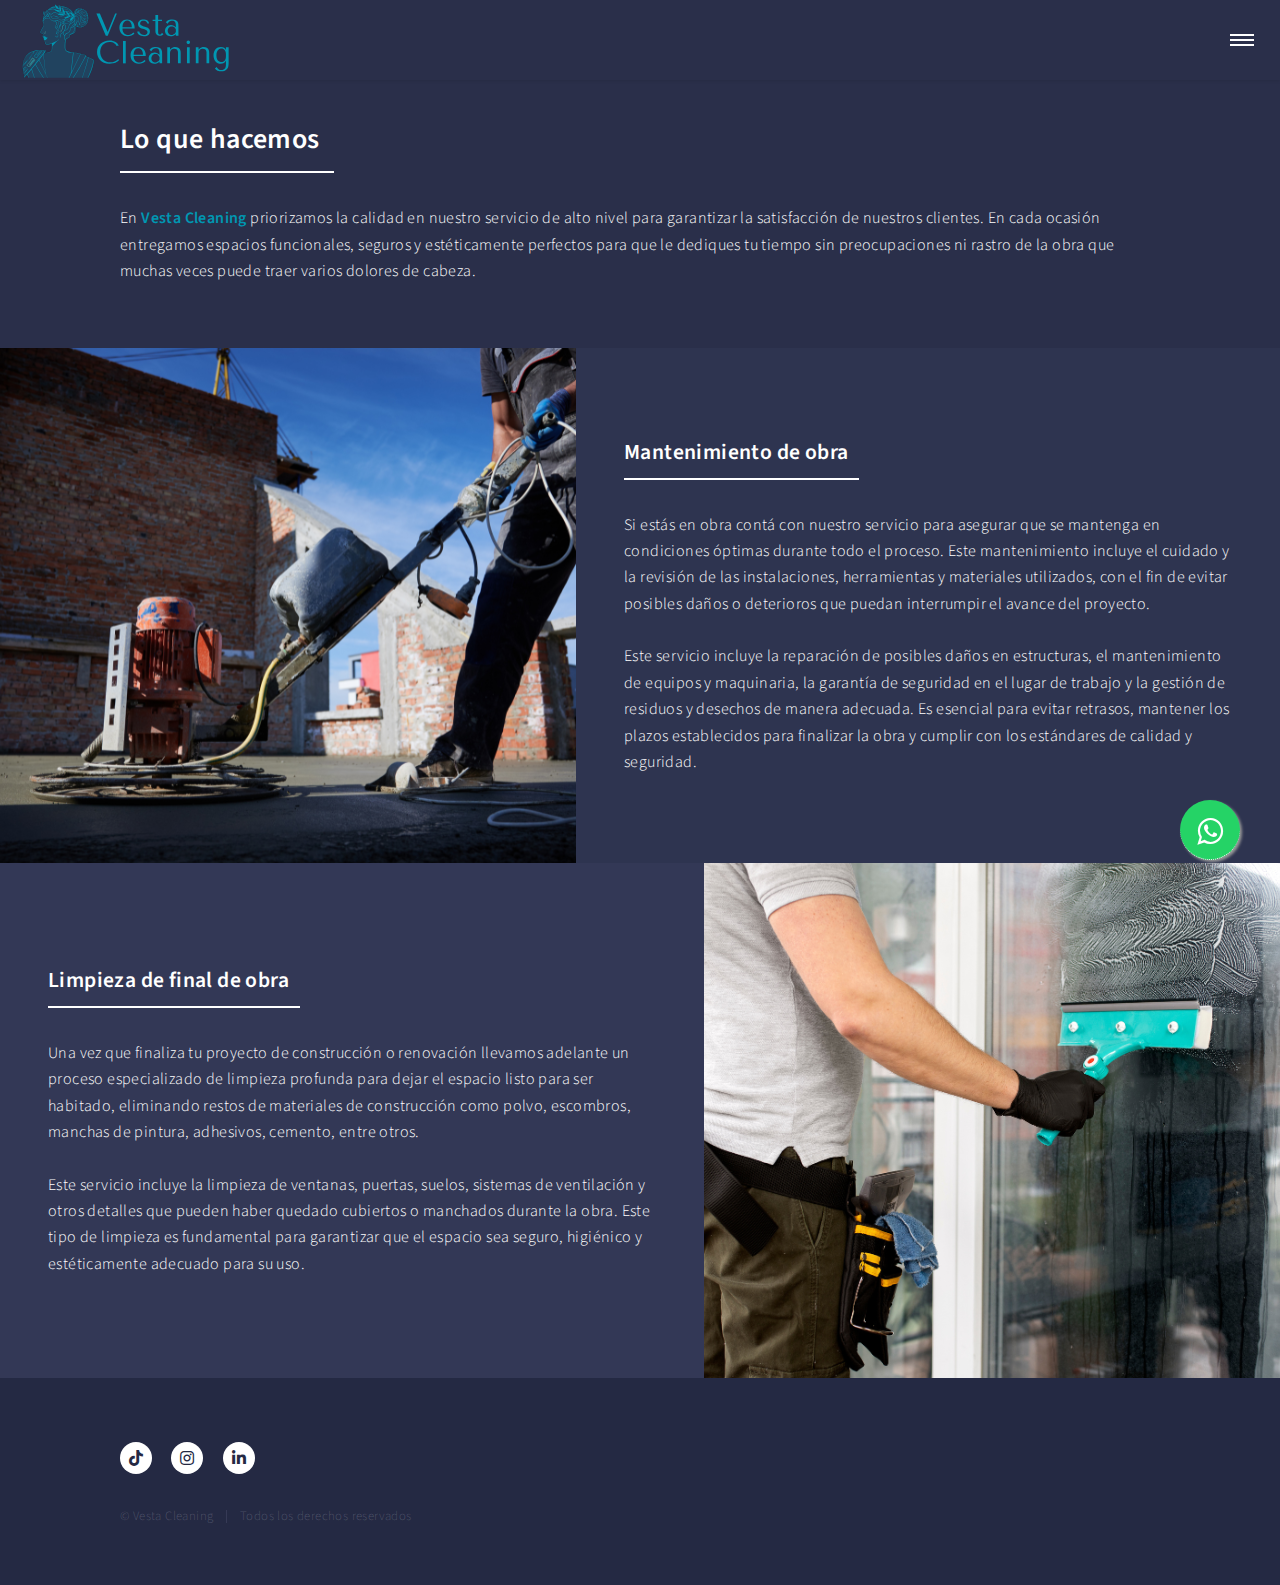
==== Lo que hacemos.html @ ed926d4a "Add files via upload" ====
<!DOCTYPE HTML>
<!--
	Forty by HTML5 UP
	html5up.net | @ajlkn
	Free for personal and commercial use under the CCA 3.0 license (html5up.net/license)
-->
<html>
	<head>
		<title>Lo que hacemos</title>
		<meta charset="utf-8" />
		<meta name="viewport" content="width=device-width, initial-scale=1, user-scalable=no" />
		<link rel="stylesheet" href="assets/css/main.css" />
		<noscript><link rel="stylesheet" href="assets/css/noscript.css" /></noscript>
	</head>
	<body class="is-preload">

		<!-- Wrapper -->
			<div id="wrapper">
<!-- WhatsApp -->
<link rel="stylesheet" href="https://maxcdn.bootstrapcdn.com/font-awesome/4.5.0/css/font-awesome.min.css">
<a href="https://wa.me/1121805630" class="float" target="_blank">
	<i class="fa fa-whatsapp my-float"></i>
</a>

		<!-- Header -->
		<header id="header">
			<a href="index.html" class="logo"><img src="assets/images/Vesta Cleaning_Logo.svg" height="100%" alt=""> </a>
			<nav>
				<a href="#menu"></a>
			</nav>
		</header>

		<!-- Menu -->
		<nav id="menu">
			<ul class="links">
				<li><a href="index.html">Inicio</a></li>
				<li><a href="Quienes somos.html">Quiénes somos</a></li>
				<li><a href="Lo que hacemos.html">Lo que hacemos</a></li>
			</ul>
			<ul class="actions stacked">
				<li><a href="index.html" class="button fit next scrolly">Conocenos</a></li>
			</ul>
		</nav>

				<!-- Main -->
					<div id="main">

						<!-- One -->
							<section id="one">
								<div class="inner">
									<header class="major">
										<h2>Lo que hacemos</h2>
									</header>
									<p>En <strong>Vesta Cleaning</strong> priorizamos la calidad en nuestro servicio de alto nivel para garantizar la satisfacción de nuestros clientes. En cada ocasión entregamos espacios funcionales, seguros y estéticamente perfectos para que le dediques tu tiempo sin preocupaciones ni rastro de la obra que muchas veces puede traer varios dolores de cabeza. </p>
								</div>
							</section>

						<!-- Two -->
							<section id="two" class="spotlights">
								<section>
									<a href="#" class="image">
										<img src="assets/images/Mantenimiento de obra.png" alt="" data-position="center center" />
									</a>
									<div class="content">
										<div class="inner">
											<header class="major">
												<h3>
													Mantenimiento de obra
												</h3>
											</header>
											<p>
												Si estás en obra contá con nuestro servicio para asegurar que se mantenga en condiciones óptimas durante todo el proceso. Este mantenimiento incluye el cuidado y la revisión de las instalaciones, herramientas y materiales utilizados, con el fin de evitar posibles daños o deterioros que puedan interrumpir el avance del proyecto.
												<br><br>
												Este servicio incluye la reparación de posibles daños en estructuras, el mantenimiento de equipos y maquinaria, la garantía de seguridad en el lugar de trabajo y la gestión de residuos y desechos de manera adecuada. Es esencial para evitar retrasos, mantener los plazos establecidos para finalizar la obra y cumplir con los estándares de calidad y seguridad.
											</p>
											
											
										</div>
									</div>
								</section>
								<section>
									<a href="#" class="image">
										<img src="assets/images/Limpieza final de obra.png" alt="" data-position="top center" />
									</a>
									<div class="content">
										<div class="inner">
											<header class="major">
												<h3>
													Limpieza de final de obra
												</h3>
											</header>
											<p>
												Una vez que finaliza tu proyecto de construcción o renovación llevamos adelante un proceso especializado de limpieza profunda para dejar el espacio listo para ser habitado, eliminando restos de materiales de construcción como polvo, escombros, manchas de pintura, adhesivos, cemento, entre otros. 
												<br><br>
												Este servicio incluye la limpieza de ventanas, puertas, suelos, sistemas de ventilación y otros detalles que pueden haber quedado cubiertos o manchados durante la obra. Este tipo de limpieza es fundamental para garantizar que el espacio sea seguro, higiénico y estéticamente adecuado para su uso.
											</p>
											
										</div>
									</div>
								</section>
								
							</section>

					</div>

		

					<!-- Footer -->
					<footer id="footer">
						<div class="inner">
							<ul class="icons">
								<li><a href="#" class="icon brands alt fa-tiktok"><span class="label">Tiktok</span></a></li>
								<li><a href="#" class="icon brands alt fa-instagram"><span class="label">Instagram</span></a></li>
								<li><a href="#" class="icon brands alt fa-linkedin-in"><span class="label">LinkedIn</span></a></li>
							</ul>
							<ul class="copyright">
								<li>&copy; Vesta Cleaning</li><li>Todos los derechos reservados</li>
							</ul>
						</div>
					</footer>
			</div>

		<!-- Scripts -->
			<script src="assets/js/jquery.min.js"></script>
			<script src="assets/js/jquery.scrolly.min.js"></script>
			<script src="assets/js/jquery.scrollex.min.js"></script>
			<script src="assets/js/browser.min.js"></script>
			<script src="assets/js/breakpoints.min.js"></script>
			<script src="assets/js/util.js"></script>
			<script src="assets/js/main.js"></script>

	</body>
</html>
---- assets/css/main.css ----
@import url(fontawesome-all.min.css);
@import url("https://fonts.googleapis.com/css?family=Source+Sans+Pro:300,300italic,600,600italic");

/*
	Forty by HTML5 UP
	html5up.net | @ajlkn
	Free for personal and commercial use under the CCA 3.0 license (html5up.net/license)
*/

html, body, div, span, applet, object,
iframe, h1, h2, h3, h4, h5, h6, p, blockquote,
pre, a, abbr, acronym, address, big, cite,
code, del, dfn, em, img, ins, kbd, q, s, samp,
small, strike, strong, sub, sup, tt, var, b,
u, i, center, dl, dt, dd, ol, ul, li, fieldset,
form, label, legend, table, caption, tbody,
tfoot, thead, tr, th, td, article, aside,
canvas, details, embed, figure, figcaption,
footer, header, hgroup, menu, nav, output, ruby,
section, summary, time, mark, audio, video {
	margin: 0;
	padding: 0;
	border: 0;
	font-size: 100%;
	font: inherit;
	vertical-align: baseline;}

article, aside, details, figcaption, figure,
footer, header, hgroup, menu, nav, section {
	display: block;}

body {
	line-height: 1;
}

ol, ul {
	list-style: none;
}

blockquote, q {
	quotes: none;
}

	blockquote:before, blockquote:after, q:before, q:after {
		content: '';
		content: none;
	}

table {
	border-collapse: collapse;
	border-spacing: 0;
}

body {
	-webkit-text-size-adjust: none;
}

mark {
	background-color: transparent;
	color: inherit;
}

input::-moz-focus-inner {
	border: 0;
	padding: 0;
}

input, select, textarea {
	-moz-appearance: none;
	-webkit-appearance: none;
	-ms-appearance: none;
	appearance: none;
}

/* Basic */

	@-ms-viewport {
		width: device-width;
	}

	body {
		-ms-overflow-style: scrollbar;
	}

	@media screen and (max-width: 480px) {

		html, body {
			min-width: 320px;
		}

	}

	html {
		box-sizing: border-box;
	}

	*, *:before, *:after {
		box-sizing: inherit;
	}

	body {
		background: #242943;
	}

		body.is-preload *, body.is-preload *:before, body.is-preload *:after {
			-moz-animation: none !important;
			-webkit-animation: none !important;
			-ms-animation: none !important;
			animation: none !important;
			-moz-transition: none !important;
			-webkit-transition: none !important;
			-ms-transition: none !important;
			transition: none !important;
		}

/* WhatsApp */

.float{
	position:fixed;
	width:60px;
	height:60px;
	bottom:40px;
	right:40px;
	background-color:#25d366;
	color:#FFF;
	border-radius:50px;
	text-align:center;
  font-size:30px;
	box-shadow: 2px 2px 3px #999;
  z-index:100;
}
.float:hover {
	text-decoration: none;
	color: #25d366;
  background-color:#fff;
}

.my-float{
	margin-top:16px;
}


/* Type */

	body, input, select, textarea {
		color: #ffffff;
		font-family: "Source Sans Pro", Helvetica, sans-serif;
		font-size: 17pt;
		font-weight: 300;
		letter-spacing: 0.025em;
		line-height: 1.65;
	}

		@media screen and (max-width: 1680px) {

			body, input, select, textarea {
				font-size: 14pt;
			}

		}

		@media screen and (max-width: 1280px) {

			body, input, select, textarea {
				font-size: 12pt;
			}

		}

		@media screen and (max-width: 360px) {

			body, input, select, textarea {
				font-size: 11pt;
			}

		}

	a {
		-moz-transition: color 0.2s ease-in-out, border-bottom-color 0.2s ease-in-out;
		-webkit-transition: color 0.2s ease-in-out, border-bottom-color 0.2s ease-in-out;
		-ms-transition: color 0.2s ease-in-out, border-bottom-color 0.2s ease-in-out;
		transition: color 0.2s ease-in-out, border-bottom-color 0.2s ease-in-out;
		border-bottom: dotted 1px;
		color: inherit;
		text-decoration: none;
	}

		a:hover {
			border-bottom-color: transparent;
			color: #9bf1ff !important;
		}

		a:active {
			color: #53e3fb !important;
		}

	strong, b {
		color: #0097b2;
		font-weight: 600;
	}

	em, i {
		font-style: italic;
	}

	p {
		margin: 0 0 2em 0;
	}

	h1, h2, h3, h4, h5, h6 {
		color: #ffffff;
		font-weight: 600;
		line-height: 1.65;
		margin: 0 0 1em 0;
	}

		h1 a, h2 a, h3 a, h4 a, h5 a, h6 a {
			color: inherit;
			border-bottom: 0;
		}

	h1 {
		font-size: 2.5em;
	}

	h2 {
		font-size: 1.75em;
	}

	h3 {
		font-size: 1.35em;
	}

	h4 {
		font-size: 1.1em;
	}

	h5 {
		font-size: 0.9em;
	}

	h6 {
		font-size: 0.7em;
	}

	@media screen and (max-width: 736px) {

		h1 {
			font-size: 2em;
		}

		h2 {
			font-size: 1.5em;
		}

		h3 {
			font-size: 1.25em;
		}

	}

	sub {
		font-size: 0.8em;
		position: relative;
		top: 0.5em;
	}

	sup {
		font-size: 0.8em;
		position: relative;
		top: -0.5em;
	}

	blockquote {
		border-left: solid 4px rgba(212, 212, 255, 0.1);
		font-style: italic;
		margin: 0 0 2em 0;
		padding: 0.5em 0 0.5em 2em;
	}

	code {
		background: rgba(212, 212, 255, 0.035);
		font-family: "Courier New", monospace;
		font-size: 0.9em;
		margin: 0 0.25em;
		padding: 0.25em 0.65em;
	}

	pre {
		-webkit-overflow-scrolling: touch;
		font-family: "Courier New", monospace;
		font-size: 0.9em;
		margin: 0 0 2em 0;
	}

		pre code {
			display: block;
			line-height: 1.75;
			padding: 1em 1.5em;
			overflow-x: auto;
		}

	hr {
		border: 0;
		border-bottom: solid 1px rgba(212, 212, 255, 0.1);
		margin: 2em 0;
	}

		hr.major {
			margin: 3em 0;
		}

	.align-left {
		text-align: left;
	}

	.align-center {
		text-align: center;
	}

	.align-right {
		text-align: right;
	}

/* Row */

	.row {
		display: flex;
		flex-wrap: wrap;
		box-sizing: border-box;
		align-items: stretch;
	}

		.row > * {
			box-sizing: border-box;
		}

		.row.gtr-uniform > * > :last-child {
			margin-bottom: 0;
		}

		.row.aln-left {
			justify-content: flex-start;
		}

		.row.aln-center {
			justify-content: center;
		}

		.row.aln-right {
			justify-content: flex-end;
		}

		.row.aln-top {
			align-items: flex-start;
		}

		.row.aln-middle {
			align-items: center;
		}

		.row.aln-bottom {
			align-items: flex-end;
		}

		.row > .imp {
			order: -1;
		}

		.row > .col-1 {
			width: 8.33333%;
		}

		.row > .off-1 {
			margin-left: 8.33333%;
		}

		.row > .col-2 {
			width: 16.66667%;
		}

		.row > .off-2 {
			margin-left: 16.66667%;
		}

		.row > .col-3 {
			width: 25%;
		}

		.row > .off-3 {
			margin-left: 25%;
		}

		.row > .col-4 {
			width: 33.33333%;
		}

		.row > .off-4 {
			margin-left: 33.33333%;
		}

		.row > .col-5 {
			width: 41.66667%;
		}

		.row > .off-5 {
			margin-left: 41.66667%;
		}

		.row > .col-6 {
			width: 50%;
		}

		.row > .off-6 {
			margin-left: 50%;
		}

		.row > .col-7 {
			width: 58.33333%;
		}

		.row > .off-7 {
			margin-left: 58.33333%;
		}

		.row > .col-8 {
			width: 66.66667%;
		}

		.row > .off-8 {
			margin-left: 66.66667%;
		}

		.row > .col-9 {
			width: 75%;
		}

		.row > .off-9 {
			margin-left: 75%;
		}

		.row > .col-10 {
			width: 83.33333%;
		}

		.row > .off-10 {
			margin-left: 83.33333%;
		}

		.row > .col-11 {
			width: 91.66667%;
		}

		.row > .off-11 {
			margin-left: 91.66667%;
		}

		.row > .col-12 {
			width: 100%;
		}

		.row > .off-12 {
			margin-left: 100%;
		}

		.row.gtr-0 {
			margin-top: 0;
			margin-left: 0em;
		}

			.row.gtr-0 > * {
				padding: 0 0 0 0em;
			}

			.row.gtr-0.gtr-uniform {
				margin-top: 0em;
			}

				.row.gtr-0.gtr-uniform > * {
					padding-top: 0em;
				}

		.row.gtr-25 {
			margin-top: 0;
			margin-left: -0.5em;
		}

			.row.gtr-25 > * {
				padding: 0 0 0 0.5em;
			}

			.row.gtr-25.gtr-uniform {
				margin-top: -0.5em;
			}

				.row.gtr-25.gtr-uniform > * {
					padding-top: 0.5em;
				}

		.row.gtr-50 {
			margin-top: 0;
			margin-left: -1em;
		}

			.row.gtr-50 > * {
				padding: 0 0 0 1em;
			}

			.row.gtr-50.gtr-uniform {
				margin-top: -1em;
			}

				.row.gtr-50.gtr-uniform > * {
					padding-top: 1em;
				}

		.row {
			margin-top: 0;
			margin-left: -2em;
		}

			.row > * {
				padding: 0 0 0 2em;
			}

			.row.gtr-uniform {
				margin-top: -2em;
			}

				.row.gtr-uniform > * {
					padding-top: 2em;
				}

		.row.gtr-150 {
			margin-top: 0;
			margin-left: -3em;
		}

			.row.gtr-150 > * {
				padding: 0 0 0 3em;
			}

			.row.gtr-150.gtr-uniform {
				margin-top: -3em;
			}

				.row.gtr-150.gtr-uniform > * {
					padding-top: 3em;
				}

		.row.gtr-200 {
			margin-top: 0;
			margin-left: -4em;
		}

			.row.gtr-200 > * {
				padding: 0 0 0 4em;
			}

			.row.gtr-200.gtr-uniform {
				margin-top: -4em;
			}

				.row.gtr-200.gtr-uniform > * {
					padding-top: 4em;
				}

		@media screen and (max-width: 1680px) {

			.row {
				display: flex;
				flex-wrap: wrap;
				box-sizing: border-box;
				align-items: stretch;
			}

				.row > * {
					box-sizing: border-box;
				}

				.row.gtr-uniform > * > :last-child {
					margin-bottom: 0;
				}

				.row.aln-left {
					justify-content: flex-start;
				}

				.row.aln-center {
					justify-content: center;
				}

				.row.aln-right {
					justify-content: flex-end;
				}

				.row.aln-top {
					align-items: flex-start;
				}

				.row.aln-middle {
					align-items: center;
				}

				.row.aln-bottom {
					align-items: flex-end;
				}

				.row > .imp-xlarge {
					order: -1;
				}

				.row > .col-1-xlarge {
					width: 8.33333%;
				}

				.row > .off-1-xlarge {
					margin-left: 8.33333%;
				}

				.row > .col-2-xlarge {
					width: 16.66667%;
				}

				.row > .off-2-xlarge {
					margin-left: 16.66667%;
				}

				.row > .col-3-xlarge {
					width: 25%;
				}

				.row > .off-3-xlarge {
					margin-left: 25%;
				}

				.row > .col-4-xlarge {
					width: 33.33333%;
				}

				.row > .off-4-xlarge {
					margin-left: 33.33333%;
				}

				.row > .col-5-xlarge {
					width: 41.66667%;
				}

				.row > .off-5-xlarge {
					margin-left: 41.66667%;
				}

				.row > .col-6-xlarge {
					width: 50%;
				}

				.row > .off-6-xlarge {
					margin-left: 50%;
				}

				.row > .col-7-xlarge {
					width: 58.33333%;
				}

				.row > .off-7-xlarge {
					margin-left: 58.33333%;
				}

				.row > .col-8-xlarge {
					width: 66.66667%;
				}

				.row > .off-8-xlarge {
					margin-left: 66.66667%;
				}

				.row > .col-9-xlarge {
					width: 75%;
				}

				.row > .off-9-xlarge {
					margin-left: 75%;
				}

				.row > .col-10-xlarge {
					width: 83.33333%;
				}

				.row > .off-10-xlarge {
					margin-left: 83.33333%;
				}

				.row > .col-11-xlarge {
					width: 91.66667%;
				}

				.row > .off-11-xlarge {
					margin-left: 91.66667%;
				}

				.row > .col-12-xlarge {
					width: 100%;
				}

				.row > .off-12-xlarge {
					margin-left: 100%;
				}

				.row.gtr-0 {
					margin-top: 0;
					margin-left: 0em;
				}

					.row.gtr-0 > * {
						padding: 0 0 0 0em;
					}

					.row.gtr-0.gtr-uniform {
						margin-top: 0em;
					}

						.row.gtr-0.gtr-uniform > * {
							padding-top: 0em;
						}

				.row.gtr-25 {
					margin-top: 0;
					margin-left: -0.5em;
				}

					.row.gtr-25 > * {
						padding: 0 0 0 0.5em;
					}

					.row.gtr-25.gtr-uniform {
						margin-top: -0.5em;
					}

						.row.gtr-25.gtr-uniform > * {
							padding-top: 0.5em;
						}

				.row.gtr-50 {
					margin-top: 0;
					margin-left: -1em;
				}

					.row.gtr-50 > * {
						padding: 0 0 0 1em;
					}

					.row.gtr-50.gtr-uniform {
						margin-top: -1em;
					}

						.row.gtr-50.gtr-uniform > * {
							padding-top: 1em;
						}

				.row {
					margin-top: 0;
					margin-left: -2em;
				}

					.row > * {
						padding: 0 0 0 2em;
					}

					.row.gtr-uniform {
						margin-top: -2em;
					}

						.row.gtr-uniform > * {
							padding-top: 2em;
						}

				.row.gtr-150 {
					margin-top: 0;
					margin-left: -3em;
				}

					.row.gtr-150 > * {
						padding: 0 0 0 3em;
					}

					.row.gtr-150.gtr-uniform {
						margin-top: -3em;
					}

						.row.gtr-150.gtr-uniform > * {
							padding-top: 3em;
						}

				.row.gtr-200 {
					margin-top: 0;
					margin-left: -4em;
				}

					.row.gtr-200 > * {
						padding: 0 0 0 4em;
					}

					.row.gtr-200.gtr-uniform {
						margin-top: -4em;
					}

						.row.gtr-200.gtr-uniform > * {
							padding-top: 4em;
						}

		}

		@media screen and (max-width: 1280px) {

			.row {
				display: flex;
				flex-wrap: wrap;
				box-sizing: border-box;
				align-items: stretch;
			}

				.row > * {
					box-sizing: border-box;
				}

				.row.gtr-uniform > * > :last-child {
					margin-bottom: 0;
				}

				.row.aln-left {
					justify-content: flex-start;
				}

				.row.aln-center {
					justify-content: center;
				}

				.row.aln-right {
					justify-content: flex-end;
				}

				.row.aln-top {
					align-items: flex-start;
				}

				.row.aln-middle {
					align-items: center;
				}

				.row.aln-bottom {
					align-items: flex-end;
				}

				.row > .imp-large {
					order: -1;
				}

				.row > .col-1-large {
					width: 8.33333%;
				}

				.row > .off-1-large {
					margin-left: 8.33333%;
				}

				.row > .col-2-large {
					width: 16.66667%;
				}

				.row > .off-2-large {
					margin-left: 16.66667%;
				}

				.row > .col-3-large {
					width: 25%;
				}

				.row > .off-3-large {
					margin-left: 25%;
				}

				.row > .col-4-large {
					width: 33.33333%;
				}

				.row > .off-4-large {
					margin-left: 33.33333%;
				}

				.row > .col-5-large {
					width: 41.66667%;
				}

				.row > .off-5-large {
					margin-left: 41.66667%;
				}

				.row > .col-6-large {
					width: 50%;
				}

				.row > .off-6-large {
					margin-left: 50%;
				}

				.row > .col-7-large {
					width: 58.33333%;
				}

				.row > .off-7-large {
					margin-left: 58.33333%;
				}

				.row > .col-8-large {
					width: 66.66667%;
				}

				.row > .off-8-large {
					margin-left: 66.66667%;
				}

				.row > .col-9-large {
					width: 75%;
				}

				.row > .off-9-large {
					margin-left: 75%;
				}

				.row > .col-10-large {
					width: 83.33333%;
				}

				.row > .off-10-large {
					margin-left: 83.33333%;
				}

				.row > .col-11-large {
					width: 91.66667%;
				}

				.row > .off-11-large {
					margin-left: 91.66667%;
				}

				.row > .col-12-large {
					width: 100%;
				}

				.row > .off-12-large {
					margin-left: 100%;
				}

				.row.gtr-0 {
					margin-top: 0;
					margin-left: 0em;
				}

					.row.gtr-0 > * {
						padding: 0 0 0 0em;
					}

					.row.gtr-0.gtr-uniform {
						margin-top: 0em;
					}

						.row.gtr-0.gtr-uniform > * {
							padding-top: 0em;
						}

				.row.gtr-25 {
					margin-top: 0;
					margin-left: -0.375em;
				}

					.row.gtr-25 > * {
						padding: 0 0 0 0.375em;
					}

					.row.gtr-25.gtr-uniform {
						margin-top: -0.375em;
					}

						.row.gtr-25.gtr-uniform > * {
							padding-top: 0.375em;
						}

				.row.gtr-50 {
					margin-top: 0;
					margin-left: -0.75em;
				}

					.row.gtr-50 > * {
						padding: 0 0 0 0.75em;
					}

					.row.gtr-50.gtr-uniform {
						margin-top: -0.75em;
					}

						.row.gtr-50.gtr-uniform > * {
							padding-top: 0.75em;
						}

				.row {
					margin-top: 0;
					margin-left: -1.5em;
				}

					.row > * {
						padding: 0 0 0 1.5em;
					}

					.row.gtr-uniform {
						margin-top: -1.5em;
					}

						.row.gtr-uniform > * {
							padding-top: 1.5em;
						}

				.row.gtr-150 {
					margin-top: 0;
					margin-left: -2.25em;
				}

					.row.gtr-150 > * {
						padding: 0 0 0 2.25em;
					}

					.row.gtr-150.gtr-uniform {
						margin-top: -2.25em;
					}

						.row.gtr-150.gtr-uniform > * {
							padding-top: 2.25em;
						}

				.row.gtr-200 {
					margin-top: 0;
					margin-left: -3em;
				}

					.row.gtr-200 > * {
						padding: 0 0 0 3em;
					}

					.row.gtr-200.gtr-uniform {
						margin-top: -3em;
					}

						.row.gtr-200.gtr-uniform > * {
							padding-top: 3em;
						}

		}

		@media screen and (max-width: 980px) {

			.row {
				display: flex;
				flex-wrap: wrap;
				box-sizing: border-box;
				align-items: stretch;
			}

				.row > * {
					box-sizing: border-box;
				}

				.row.gtr-uniform > * > :last-child {
					margin-bottom: 0;
				}

				.row.aln-left {
					justify-content: flex-start;
				}

				.row.aln-center {
					justify-content: center;
				}

				.row.aln-right {
					justify-content: flex-end;
				}

				.row.aln-top {
					align-items: flex-start;
				}

				.row.aln-middle {
					align-items: center;
				}

				.row.aln-bottom {
					align-items: flex-end;
				}

				.row > .imp-medium {
					order: -1;
				}

				.row > .col-1-medium {
					width: 8.33333%;
				}

				.row > .off-1-medium {
					margin-left: 8.33333%;
				}

				.row > .col-2-medium {
					width: 16.66667%;
				}

				.row > .off-2-medium {
					margin-left: 16.66667%;
				}

				.row > .col-3-medium {
					width: 25%;
				}

				.row > .off-3-medium {
					margin-left: 25%;
				}

				.row > .col-4-medium {
					width: 33.33333%;
				}

				.row > .off-4-medium {
					margin-left: 33.33333%;
				}

				.row > .col-5-medium {
					width: 41.66667%;
				}

				.row > .off-5-medium {
					margin-left: 41.66667%;
				}

				.row > .col-6-medium {
					width: 50%;
				}

				.row > .off-6-medium {
					margin-left: 50%;
				}

				.row > .col-7-medium {
					width: 58.33333%;
				}

				.row > .off-7-medium {
					margin-left: 58.33333%;
				}

				.row > .col-8-medium {
					width: 66.66667%;
				}

				.row > .off-8-medium {
					margin-left: 66.66667%;
				}

				.row > .col-9-medium {
					width: 75%;
				}

				.row > .off-9-medium {
					margin-left: 75%;
				}

				.row > .col-10-medium {
					width: 83.33333%;
				}

				.row > .off-10-medium {
					margin-left: 83.33333%;
				}

				.row > .col-11-medium {
					width: 91.66667%;
				}

				.row > .off-11-medium {
					margin-left: 91.66667%;
				}

				.row > .col-12-medium {
					width: 100%;
				}

				.row > .off-12-medium {
					margin-left: 100%;
				}

				.row.gtr-0 {
					margin-top: 0;
					margin-left: 0em;
				}

					.row.gtr-0 > * {
						padding: 0 0 0 0em;
					}

					.row.gtr-0.gtr-uniform {
						margin-top: 0em;
					}

						.row.gtr-0.gtr-uniform > * {
							padding-top: 0em;
						}

				.row.gtr-25 {
					margin-top: 0;
					margin-left: -0.375em;
				}

					.row.gtr-25 > * {
						padding: 0 0 0 0.375em;
					}

					.row.gtr-25.gtr-uniform {
						margin-top: -0.375em;
					}

						.row.gtr-25.gtr-uniform > * {
							padding-top: 0.375em;
						}

				.row.gtr-50 {
					margin-top: 0;
					margin-left: -0.75em;
				}

					.row.gtr-50 > * {
						padding: 0 0 0 0.75em;
					}

					.row.gtr-50.gtr-uniform {
						margin-top: -0.75em;
					}

						.row.gtr-50.gtr-uniform > * {
							padding-top: 0.75em;
						}

				.row {
					margin-top: 0;
					margin-left: -1.5em;
				}

					.row > * {
						padding: 0 0 0 1.5em;
					}

					.row.gtr-uniform {
						margin-top: -1.5em;
					}

						.row.gtr-uniform > * {
							padding-top: 1.5em;
						}

				.row.gtr-150 {
					margin-top: 0;
					margin-left: -2.25em;
				}

					.row.gtr-150 > * {
						padding: 0 0 0 2.25em;
					}

					.row.gtr-150.gtr-uniform {
						margin-top: -2.25em;
					}

						.row.gtr-150.gtr-uniform > * {
							padding-top: 2.25em;
						}

				.row.gtr-200 {
					margin-top: 0;
					margin-left: -3em;
				}

					.row.gtr-200 > * {
						padding: 0 0 0 3em;
					}

					.row.gtr-200.gtr-uniform {
						margin-top: -3em;
					}

						.row.gtr-200.gtr-uniform > * {
							padding-top: 3em;
						}

		}

		@media screen and (max-width: 736px) {

			.row {
				display: flex;
				flex-wrap: wrap;
				box-sizing: border-box;
				align-items: stretch;
			}

				.row > * {
					box-sizing: border-box;
				}

				.row.gtr-uniform > * > :last-child {
					margin-bottom: 0;
				}

				.row.aln-left {
					justify-content: flex-start;
				}

				.row.aln-center {
					justify-content: center;
				}

				.row.aln-right {
					justify-content: flex-end;
				}

				.row.aln-top {
					align-items: flex-start;
				}

				.row.aln-middle {
					align-items: center;
				}

				.row.aln-bottom {
					align-items: flex-end;
				}

				.row > .imp-small {
					order: -1;
				}

				.row > .col-1-small {
					width: 8.33333%;
				}

				.row > .off-1-small {
					margin-left: 8.33333%;
				}

				.row > .col-2-small {
					width: 16.66667%;
				}

				.row > .off-2-small {
					margin-left: 16.66667%;
				}

				.row > .col-3-small {
					width: 25%;
				}

				.row > .off-3-small {
					margin-left: 25%;
				}

				.row > .col-4-small {
					width: 33.33333%;
				}

				.row > .off-4-small {
					margin-left: 33.33333%;
				}

				.row > .col-5-small {
					width: 41.66667%;
				}

				.row > .off-5-small {
					margin-left: 41.66667%;
				}

				.row > .col-6-small {
					width: 50%;
				}

				.row > .off-6-small {
					margin-left: 50%;
				}

				.row > .col-7-small {
					width: 58.33333%;
				}

				.row > .off-7-small {
					margin-left: 58.33333%;
				}

				.row > .col-8-small {
					width: 66.66667%;
				}

				.row > .off-8-small {
					margin-left: 66.66667%;
				}

				.row > .col-9-small {
					width: 75%;
				}

				.row > .off-9-small {
					margin-left: 75%;
				}

				.row > .col-10-small {
					width: 83.33333%;
				}

				.row > .off-10-small {
					margin-left: 83.33333%;
				}

				.row > .col-11-small {
					width: 91.66667%;
				}

				.row > .off-11-small {
					margin-left: 91.66667%;
				}

				.row > .col-12-small {
					width: 100%;
				}

				.row > .off-12-small {
					margin-left: 100%;
				}

				.row.gtr-0 {
					margin-top: 0;
					margin-left: 0em;
				}

					.row.gtr-0 > * {
						padding: 0 0 0 0em;
					}

					.row.gtr-0.gtr-uniform {
						margin-top: 0em;
					}

						.row.gtr-0.gtr-uniform > * {
							padding-top: 0em;
						}

				.row.gtr-25 {
					margin-top: 0;
					margin-left: -0.3125em;
				}

					.row.gtr-25 > * {
						padding: 0 0 0 0.3125em;
					}

					.row.gtr-25.gtr-uniform {
						margin-top: -0.3125em;
					}

						.row.gtr-25.gtr-uniform > * {
							padding-top: 0.3125em;
						}

				.row.gtr-50 {
					margin-top: 0;
					margin-left: -0.625em;
				}

					.row.gtr-50 > * {
						padding: 0 0 0 0.625em;
					}

					.row.gtr-50.gtr-uniform {
						margin-top: -0.625em;
					}

						.row.gtr-50.gtr-uniform > * {
							padding-top: 0.625em;
						}

				.row {
					margin-top: 0;
					margin-left: -1.25em;
				}

					.row > * {
						padding: 0 0 0 1.25em;
					}

					.row.gtr-uniform {
						margin-top: -1.25em;
					}

						.row.gtr-uniform > * {
							padding-top: 1.25em;
						}

				.row.gtr-150 {
					margin-top: 0;
					margin-left: -1.875em;
				}

					.row.gtr-150 > * {
						padding: 0 0 0 1.875em;
					}

					.row.gtr-150.gtr-uniform {
						margin-top: -1.875em;
					}

						.row.gtr-150.gtr-uniform > * {
							padding-top: 1.875em;
						}

				.row.gtr-200 {
					margin-top: 0;
					margin-left: -2.5em;
				}

					.row.gtr-200 > * {
						padding: 0 0 0 2.5em;
					}

					.row.gtr-200.gtr-uniform {
						margin-top: -2.5em;
					}

						.row.gtr-200.gtr-uniform > * {
							padding-top: 2.5em;
						}

		}

		@media screen and (max-width: 480px) {

			.row {
				display: flex;
				flex-wrap: wrap;
				box-sizing: border-box;
				align-items: stretch;
			}

				.row > * {
					box-sizing: border-box;
				}

				.row.gtr-uniform > * > :last-child {
					margin-bottom: 0;
				}

				.row.aln-left {
					justify-content: flex-start;
				}

				.row.aln-center {
					justify-content: center;
				}

				.row.aln-right {
					justify-content: flex-end;
				}

				.row.aln-top {
					align-items: flex-start;
				}

				.row.aln-middle {
					align-items: center;
				}

				.row.aln-bottom {
					align-items: flex-end;
				}

				.row > .imp-xsmall {
					order: -1;
				}

				.row > .col-1-xsmall {
					width: 8.33333%;
				}

				.row > .off-1-xsmall {
					margin-left: 8.33333%;
				}

				.row > .col-2-xsmall {
					width: 16.66667%;
				}

				.row > .off-2-xsmall {
					margin-left: 16.66667%;
				}

				.row > .col-3-xsmall {
					width: 25%;
				}

				.row > .off-3-xsmall {
					margin-left: 25%;
				}

				.row > .col-4-xsmall {
					width: 33.33333%;
				}

				.row > .off-4-xsmall {
					margin-left: 33.33333%;
				}

				.row > .col-5-xsmall {
					width: 41.66667%;
				}

				.row > .off-5-xsmall {
					margin-left: 41.66667%;
				}

				.row > .col-6-xsmall {
					width: 50%;
				}

				.row > .off-6-xsmall {
					margin-left: 50%;
				}

				.row > .col-7-xsmall {
					width: 58.33333%;
				}

				.row > .off-7-xsmall {
					margin-left: 58.33333%;
				}

				.row > .col-8-xsmall {
					width: 66.66667%;
				}

				.row > .off-8-xsmall {
					margin-left: 66.66667%;
				}

				.row > .col-9-xsmall {
					width: 75%;
				}

				.row > .off-9-xsmall {
					margin-left: 75%;
				}

				.row > .col-10-xsmall {
					width: 83.33333%;
				}

				.row > .off-10-xsmall {
					margin-left: 83.33333%;
				}

				.row > .col-11-xsmall {
					width: 91.66667%;
				}

				.row > .off-11-xsmall {
					margin-left: 91.66667%;
				}

				.row > .col-12-xsmall {
					width: 100%;
				}

				.row > .off-12-xsmall {
					margin-left: 100%;
				}

				.row.gtr-0 {
					margin-top: 0;
					margin-left: 0em;
				}

					.row.gtr-0 > * {
						padding: 0 0 0 0em;
					}

					.row.gtr-0.gtr-uniform {
						margin-top: 0em;
					}

						.row.gtr-0.gtr-uniform > * {
							padding-top: 0em;
						}

				.row.gtr-25 {
					margin-top: 0;
					margin-left: -0.3125em;
				}

					.row.gtr-25 > * {
						padding: 0 0 0 0.3125em;
					}

					.row.gtr-25.gtr-uniform {
						margin-top: -0.3125em;
					}

						.row.gtr-25.gtr-uniform > * {
							padding-top: 0.3125em;
						}

				.row.gtr-50 {
					margin-top: 0;
					margin-left: -0.625em;
				}

					.row.gtr-50 > * {
						padding: 0 0 0 0.625em;
					}

					.row.gtr-50.gtr-uniform {
						margin-top: -0.625em;
					}

						.row.gtr-50.gtr-uniform > * {
							padding-top: 0.625em;
						}

				.row {
					margin-top: 0;
					margin-left: -1.25em;
				}

					.row > * {
						padding: 0 0 0 1.25em;
					}

					.row.gtr-uniform {
						margin-top: -1.25em;
					}

						.row.gtr-uniform > * {
							padding-top: 1.25em;
						}

				.row.gtr-150 {
					margin-top: 0;
					margin-left: -1.875em;
				}

					.row.gtr-150 > * {
						padding: 0 0 0 1.875em;
					}

					.row.gtr-150.gtr-uniform {
						margin-top: -1.875em;
					}

						.row.gtr-150.gtr-uniform > * {
							padding-top: 1.875em;
						}

				.row.gtr-200 {
					margin-top: 0;
					margin-left: -2.5em;
				}

					.row.gtr-200 > * {
						padding: 0 0 0 2.5em;
					}

					.row.gtr-200.gtr-uniform {
						margin-top: -2.5em;
					}

						.row.gtr-200.gtr-uniform > * {
							padding-top: 2.5em;
						}

		}

/* Section/Article */

	section.special, article.special {
		text-align: center;
	}

	header.major {
		width: -moz-max-content;
		width: -webkit-max-content;
		width: -ms-max-content;
		width: max-content;
		margin-bottom: 2em;
	}

		header.major > :first-child {
			margin-bottom: 0;
			width: calc(100% + 0.5em);
		}

			header.major > :first-child:after {
				content: '';
				background-color: #ffffff;
				display: block;
				height: 2px;
				margin: 0.325em 0 0.5em 0;
				width: 100%;
			}

		header.major > p {
			font-size: 0.7em;
			font-weight: 600;
			letter-spacing: 0.25em;
			margin-bottom: 0;
			text-transform: uppercase;
		}

		body.is-ie header.major > :first-child:after {
			max-width: 9em;
		}

		body.is-ie header.major > h1:after {
			max-width: 100% !important;
		}

	@media screen and (max-width: 736px) {

		header.major > p br {
			display: none;
		}

	}

/* Form */

	form {
		margin: 0 0 2em 0;
	}

		form > :last-child {
			margin-bottom: 0;
		}

		form > .fields {
			display: -moz-flex;
			display: -webkit-flex;
			display: -ms-flex;
			display: flex;
			-moz-flex-wrap: wrap;
			-webkit-flex-wrap: wrap;
			-ms-flex-wrap: wrap;
			flex-wrap: wrap;
			width: calc(100% + 3em);
			margin: -1.5em 0 2em -1.5em;
		}

			form > .fields > .field {
				-moz-flex-grow: 0;
				-webkit-flex-grow: 0;
				-ms-flex-grow: 0;
				flex-grow: 0;
				-moz-flex-shrink: 0;
				-webkit-flex-shrink: 0;
				-ms-flex-shrink: 0;
				flex-shrink: 0;
				padding: 1.5em 0 0 1.5em;
				width: calc(100% - 1.5em);
			}

				form > .fields > .field.half {
					width: calc(50% - 0.75em);
				}

				form > .fields > .field.third {
					width: calc(100%/3 - 0.5em);
				}

				form > .fields > .field.quarter {
					width: calc(25% - 0.375em);
				}

		@media screen and (max-width: 480px) {

			form > .fields {
				width: calc(100% + 3em);
				margin: -1.5em 0 2em -1.5em;
			}

				form > .fields > .field {
					padding: 1.5em 0 0 1.5em;
					width: calc(100% - 1.5em);
				}

					form > .fields > .field.half {
						width: calc(100% - 1.5em);
					}

					form > .fields > .field.third {
						width: calc(100% - 1.5em);
					}

					form > .fields > .field.quarter {
						width: calc(100% - 1.5em);
					}

		}

	label {
		color: #ffffff;
		display: block;
		font-size: 0.8em;
		font-weight: 600;
		letter-spacing: 0.25em;
		margin: 0 0 1em 0;
		text-transform: uppercase;
	}

	input[type="text"],
	input[type="password"],
	input[type="email"],
	input[type="tel"],
	input[type="search"],
	input[type="url"],
	select,
	textarea {
		-moz-appearance: none;
		-webkit-appearance: none;
		-ms-appearance: none;
		appearance: none;
		background: rgba(212, 212, 255, 0.035);
		border: none;
		border-radius: 0;
		color: inherit;
		display: block;
		outline: 0;
		padding: 0 1em;
		text-decoration: none;
		width: 100%;
	}

		input[type="text"]:invalid,
		input[type="password"]:invalid,
		input[type="email"]:invalid,
		input[type="tel"]:invalid,
		input[type="search"]:invalid,
		input[type="url"]:invalid,
		select:invalid,
		textarea:invalid {
			box-shadow: none;
		}

		input[type="text"]:focus,
		input[type="password"]:focus,
		input[type="email"]:focus,
		input[type="tel"]:focus,
		input[type="search"]:focus,
		input[type="url"]:focus,
		select:focus,
		textarea:focus {
			border-color: #9bf1ff;
			box-shadow: 0 0 0 2px #9bf1ff;
		}

	select {
		background-image: url("data:image/svg+xml;charset=utf8,%3Csvg xmlns='http://www.w3.org/2000/svg' width='40' height='40' preserveAspectRatio='none' viewBox='0 0 40 40'%3E%3Cpath d='M9.4,12.3l10.4,10.4l10.4-10.4c0.2-0.2,0.5-0.4,0.9-0.4c0.3,0,0.6,0.1,0.9,0.4l3.3,3.3c0.2,0.2,0.4,0.5,0.4,0.9 c0,0.4-0.1,0.6-0.4,0.9L20.7,31.9c-0.2,0.2-0.5,0.4-0.9,0.4c-0.3,0-0.6-0.1-0.9-0.4L4.3,17.3c-0.2-0.2-0.4-0.5-0.4-0.9 c0-0.4,0.1-0.6,0.4-0.9l3.3-3.3c0.2-0.2,0.5-0.4,0.9-0.4S9.1,12.1,9.4,12.3z' fill='rgba(212, 212, 255, 0.1)' /%3E%3C/svg%3E");
		background-size: 1.25rem;
		background-repeat: no-repeat;
		background-position: calc(100% - 1rem) center;
		height: 2.75em;
		padding-right: 2.75em;
		text-overflow: ellipsis;
	}

		select option {
			color: #ffffff;
			background: #242943;
		}

		select:focus::-ms-value {
			background-color: transparent;
		}

		select::-ms-expand {
			display: none;
		}

	input[type="text"],
	input[type="password"],
	input[type="email"],
	input[type="tel"],
	input[type="search"],
	input[type="url"],
	select {
		height: 2.75em;
	}

	textarea {
		padding: 0.75em 1em;
	}

	input[type="checkbox"],
	input[type="radio"] {
		-moz-appearance: none;
		-webkit-appearance: none;
		-ms-appearance: none;
		appearance: none;
		display: block;
		float: left;
		margin-right: -2em;
		opacity: 0;
		width: 1em;
		z-index: -1;
	}

		input[type="checkbox"] + label,
		input[type="radio"] + label {
			text-decoration: none;
			color: #ffffff;
			cursor: pointer;
			display: inline-block;
			font-weight: 300;
			padding-left: 2.65em;
			padding-right: 0.75em;
			position: relative;
		}

			input[type="checkbox"] + label:before,
			input[type="radio"] + label:before {
				-moz-osx-font-smoothing: grayscale;
				-webkit-font-smoothing: antialiased;
				display: inline-block;
				font-style: normal;
				font-variant: normal;
				text-rendering: auto;
				line-height: 1;
				text-transform: none !important;
				font-family: 'Font Awesome 5 Free';
				font-weight: 900;
			}

			input[type="checkbox"] + label:before,
			input[type="radio"] + label:before {
				background: rgba(212, 212, 255, 0.035);
				content: '';
				display: inline-block;
				font-size: 0.8em;
				height: 2.0625em;
				left: 0;
				letter-spacing: 0;
				line-height: 2.0625em;
				position: absolute;
				text-align: center;
				top: 0;
				width: 2.0625em;
			}

		input[type="checkbox"]:checked + label:before,
		input[type="radio"]:checked + label:before {
			background: #ffffff;
			border-color: #9bf1ff;
			content: '\f00c';
			color: #242943;
		}

		input[type="checkbox"]:focus + label:before,
		input[type="radio"]:focus + label:before {
			box-shadow: 0 0 0 2px #9bf1ff;
		}

	input[type="radio"] + label:before {
		border-radius: 100%;
	}

	::-webkit-input-placeholder {
		color: rgba(244, 244, 255, 0.2) !important;
		opacity: 1.0;
	}

	:-moz-placeholder {
		color: rgba(244, 244, 255, 0.2) !important;
		opacity: 1.0;
	}

	::-moz-placeholder {
		color: rgba(244, 244, 255, 0.2) !important;
		opacity: 1.0;
	}

	:-ms-input-placeholder {
		color: rgba(244, 244, 255, 0.2) !important;
		opacity: 1.0;
	}

/* Box */

	.box {
		border: solid 1px rgba(212, 212, 255, 0.1);
		margin-bottom: 2em;
		padding: 1.5em;
	}

		.box > :last-child,
		.box > :last-child > :last-child,
		.box > :last-child > :last-child > :last-child {
			margin-bottom: 0;
		}

		.box.alt {
			border: 0;
			border-radius: 0;
			padding: 0;
		}

/* Icon */

	.icon {
		text-decoration: none;
		border-bottom: none;
		position: relative;
	}

		.icon:before {
			-moz-osx-font-smoothing: grayscale;
			-webkit-font-smoothing: antialiased;
			display: inline-block;
			font-style: normal;
			font-variant: normal;
			text-rendering: auto;
			line-height: 1;
			text-transform: none !important;
			font-family: 'Font Awesome 5 Free';
			font-weight: 400;
		}

		.icon > .label {
			display: none;
		}

		.icon:before {
			line-height: inherit;
		}

		.icon.solid:before {
			font-weight: 900;
		}

		.icon.brands:before {
			font-family: 'Font Awesome 5 Brands';
		}

		.icon.alt:before {
			background-color: #ffffff;
			border-radius: 100%;
			color: #242943;
			display: inline-block;
			height: 2em;
			line-height: 2em;
			text-align: center;
			width: 2em;
		}

	a.icon.alt:before {
		-moz-transition: background-color 0.2s ease-in-out;
		-webkit-transition: background-color 0.2s ease-in-out;
		-ms-transition: background-color 0.2s ease-in-out;
		transition: background-color 0.2s ease-in-out;
	}

	a.icon.alt:hover:before {
		background-color: #6fc3df;
	}

	a.icon.alt:active:before {
		background-color: #37a6cb;
	}

/* Image */

	.image {
		border: 0;
		display: inline-block;
		position: relative;
	}

		.image img {
			display: block;
		}

		.image.left, .image.right {
			max-width: 30%;
		}

			.image.left img, .image.right img {
				width: 100%;
			}

		.image.left {
			float: left;
			margin: 0 1.5em 1.25em 0;
			top: 0.25em;
		}

		.image.right {
			float: right;
			margin: 0 0 1.25em 1.5em;
			top: 0.25em;
		}

		.image.fit {
			display: block;
			margin: 0 0 2em 0;
			width: 100%;
		}

			.image.fit img {
				width: 100%;
			}

		.image.main {
			display: block;
			margin: 2.5em 0;
			width: 100%;
		}

			.image.main img {
				width: 100%;
			}

			@media screen and (max-width: 736px) {

				.image.main {
					margin: 1.5em 0;
				}

			}

/* List */

	ol {
		list-style: decimal;
		margin: 0 0 2em 0;
		padding-left: 1.25em;
	}

		ol li {
			padding-left: 0.25em;
		}

	ul {
		list-style: disc;
		margin: 0 0 2em 0;
		padding-left: 1em;
	}

		ul li {
			padding-left: 0.5em;
		}

		ul.alt {
			list-style: none;
			padding-left: 0;
		}

			ul.alt li {
				border-top: solid 1px rgba(212, 212, 255, 0.1);
				padding: 0.5em 0;
			}

				ul.alt li:first-child {
					border-top: 0;
					padding-top: 0;
				}

	dl {
		margin: 0 0 2em 0;
	}

		dl dt {
			display: block;
			font-weight: 600;
			margin: 0 0 1em 0;
		}

		dl dd {
			margin-left: 2em;
		}

/* Actions */

	ul.actions {
		display: -moz-flex;
		display: -webkit-flex;
		display: -ms-flex;
		display: flex;
		cursor: default;
		list-style: none;
		margin-left: -1em;
		padding-left: 0;
	}

		ul.actions li {
			padding: 0 0 0 1em;
			vertical-align: middle;
		}

		ul.actions.special {
			-moz-justify-content: center;
			-webkit-justify-content: center;
			-ms-justify-content: center;
			justify-content: center;
			width: 100%;
			margin-left: 0;
		}

			ul.actions.special li:first-child {
				padding-left: 0;
			}

		ul.actions.stacked {
			-moz-flex-direction: column;
			-webkit-flex-direction: column;
			-ms-flex-direction: column;
			flex-direction: column;
			margin-left: 0;
		}

			ul.actions.stacked li {
				padding: 1.3em 0 0 0;
			}

				ul.actions.stacked li:first-child {
					padding-top: 0;
				}

		ul.actions.fit {
			width: calc(100% + 1em);
		}

			ul.actions.fit li {
				-moz-flex-grow: 1;
				-webkit-flex-grow: 1;
				-ms-flex-grow: 1;
				flex-grow: 1;
				-moz-flex-shrink: 1;
				-webkit-flex-shrink: 1;
				-ms-flex-shrink: 1;
				flex-shrink: 1;
				width: 100%;
			}

				ul.actions.fit li > * {
					width: 100%;
				}

			ul.actions.fit.stacked {
				width: 100%;
			}

/* Icons */

	ul.icons {
		cursor: default;
		list-style: none;
		padding-left: 0;
	}

		ul.icons li {
			display: inline-block;
			padding: 0 1em 0 0;
		}

			ul.icons li:last-child {
				padding-right: 0;
			}

		@media screen and (max-width: 736px) {

			ul.icons li {
				padding: 0 0.75em 0 0;
			}

		}

/* Pagination */

	ul.pagination {
		cursor: default;
		list-style: none;
		padding-left: 0;
	}

		ul.pagination li {
			display: inline-block;
			padding-left: 0;
			vertical-align: middle;
		}

			ul.pagination li > .page {
				-moz-transition: background-color 0.2s ease-in-out, color 0.2s ease-in-out;
				-webkit-transition: background-color 0.2s ease-in-out, color 0.2s ease-in-out;
				-ms-transition: background-color 0.2s ease-in-out, color 0.2s ease-in-out;
				transition: background-color 0.2s ease-in-out, color 0.2s ease-in-out;
				border-bottom: 0;
				display: inline-block;
				font-size: 0.8em;
				font-weight: 600;
				height: 1.5em;
				line-height: 1.5em;
				margin: 0 0.125em;
				min-width: 1.5em;
				padding: 0 0.5em;
				text-align: center;
			}

				ul.pagination li > .page.active {
					background-color: #ffffff;
					color: #242943;
				}

					ul.pagination li > .page.active:hover {
						background-color: #9bf1ff;
						color: #242943 !important;
					}

					ul.pagination li > .page.active:active {
						background-color: #53e3fb;
					}

			ul.pagination li:first-child {
				padding-right: 0.75em;
			}

			ul.pagination li:last-child {
				padding-left: 0.75em;
			}

		@media screen and (max-width: 480px) {

			ul.pagination li:nth-child(n+2):nth-last-child(n+2) {
				display: none;
			}

			ul.pagination li:first-child {
				padding-right: 0;
			}

		}

/* Table */

	.table-wrapper {
		-webkit-overflow-scrolling: touch;
		overflow-x: auto;
	}

	table {
		margin: 0 0 2em 0;
		width: 100%;
	}

		table tbody tr {
			border: solid 1px rgba(212, 212, 255, 0.1);
			border-left: 0;
			border-right: 0;
		}

			table tbody tr:nth-child(2n + 1) {
				background-color: rgba(212, 212, 255, 0.035);
			}

		table td {
			padding: 0.75em 0.75em;
		}

		table th {
			color: #ffffff;
			font-size: 0.9em;
			font-weight: 600;
			padding: 0 0.75em 0.75em 0.75em;
			text-align: left;
		}

		table thead {
			border-bottom: solid 2px rgba(212, 212, 255, 0.1);
		}

		table tfoot {
			border-top: solid 2px rgba(212, 212, 255, 0.1);
		}

		table.alt {
			border-collapse: separate;
		}

			table.alt tbody tr td {
				border: solid 1px rgba(212, 212, 255, 0.1);
				border-left-width: 0;
				border-top-width: 0;
			}

				table.alt tbody tr td:first-child {
					border-left-width: 1px;
				}

			table.alt tbody tr:first-child td {
				border-top-width: 1px;
			}

			table.alt thead {
				border-bottom: 0;
			}

			table.alt tfoot {
				border-top: 0;
			}

/* Button */

	input[type="submit"],
	input[type="reset"],
	input[type="button"],
	button,
	.button {
		-moz-appearance: none;
		-webkit-appearance: none;
		-ms-appearance: none;
		appearance: none;
		-moz-transition: background-color 0.2s ease-in-out, box-shadow 0.2s ease-in-out, color 0.2s ease-in-out;
		-webkit-transition: background-color 0.2s ease-in-out, box-shadow 0.2s ease-in-out, color 0.2s ease-in-out;
		-ms-transition: background-color 0.2s ease-in-out, box-shadow 0.2s ease-in-out, color 0.2s ease-in-out;
		transition: background-color 0.2s ease-in-out, box-shadow 0.2s ease-in-out, color 0.2s ease-in-out;
		background-color: #0097b2;
		border: 0;
		border-radius: 0;
		box-shadow: inset 0 0 0 2px #0097b2;
		color: #ffffff;
		cursor: pointer;
		display: inline-block;
		font-size: 0.8em;
		font-weight: 600;
		height: 3.5em;
		letter-spacing: 0.25em;
		line-height: 3.5em;
		padding: 0 1.75em;
		text-align: center;
		text-decoration: none;
		text-transform: uppercase;
		white-space: nowrap;
	}

		input[type="submit"]:hover, input[type="submit"]:active,
		input[type="reset"]:hover,
		input[type="reset"]:active,
		input[type="button"]:hover,
		input[type="button"]:active,
		button:hover,
		button:active,
		.button:hover,
		.button:active {
			box-shadow: inset 0 0 0 2px #9bf1ff;
			color: #9bf1ff;
		}

		input[type="submit"]:active,
		input[type="reset"]:active,
		input[type="button"]:active,
		button:active,
		.button:active {
			background-color: rgba(155, 241, 255, 0.1);
			box-shadow: inset 0 0 0 2px #53e3fb;
			color: #53e3fb;
		}

		input[type="submit"].icon:before,
		input[type="reset"].icon:before,
		input[type="button"].icon:before,
		button.icon:before,
		.button.icon:before {
			margin-right: 0.5em;
		}

		input[type="submit"].fit,
		input[type="reset"].fit,
		input[type="button"].fit,
		button.fit,
		.button.fit {
			width: 100%;
		}

		input[type="submit"].small,
		input[type="reset"].small,
		input[type="button"].small,
		button.small,
		.button.small {
			font-size: 0.6em;
		}

		input[type="submit"].large,
		input[type="reset"].large,
		input[type="button"].large,
		button.large,
		.button.large {
			font-size: 1.25em;
			height: 3em;
			line-height: 3em;
		}

		input[type="submit"].next,
		input[type="reset"].next,
		input[type="button"].next,
		button.next,
		.button.next {
			padding-right: 4.5em;
			position: relative;
		}

			input[type="submit"].next:before, input[type="submit"].next:after,
			input[type="reset"].next:before,
			input[type="reset"].next:after,
			input[type="button"].next:before,
			input[type="button"].next:after,
			button.next:before,
			button.next:after,
			.button.next:before,
			.button.next:after {
				-moz-transition: opacity 0.2s ease-in-out;
				-webkit-transition: opacity 0.2s ease-in-out;
				-ms-transition: opacity 0.2s ease-in-out;
				transition: opacity 0.2s ease-in-out;
				background-position: center right;
				background-repeat: no-repeat;
				background-size: 36px 24px;
				content: '';
				display: block;
				height: 100%;
				position: absolute;
				right: 1.5em;
				top: 0;
				vertical-align: middle;
				width: 36px;
			}

			input[type="submit"].next:before,
			input[type="reset"].next:before,
			input[type="button"].next:before,
			button.next:before,
			.button.next:before {
				background-image: url("data:image/svg+xml;charset=utf8,%3Csvg xmlns='http://www.w3.org/2000/svg' xmlns:xlink='http://www.w3.org/1999/xlink' width='36px' height='24px' viewBox='0 0 36 24' zoomAndPan='disable'%3E%3Cstyle%3Eline %7B stroke: %23ffffff%3B stroke-width: 2px%3B %7D%3C/style%3E%3Cline x1='0' y1='12' x2='34' y2='12' /%3E%3Cline x1='25' y1='4' x2='34' y2='12.5' /%3E%3Cline x1='25' y1='20' x2='34' y2='11.5' /%3E%3C/svg%3E");
			}

			input[type="submit"].next:after,
			input[type="reset"].next:after,
			input[type="button"].next:after,
			button.next:after,
			.button.next:after {
				background-image: url("data:image/svg+xml;charset=utf8,%3Csvg xmlns='http://www.w3.org/2000/svg' xmlns:xlink='http://www.w3.org/1999/xlink' width='36px' height='24px' viewBox='0 0 36 24' zoomAndPan='disable'%3E%3Cstyle%3Eline %7B stroke: %239bf1ff%3B stroke-width: 2px%3B %7D%3C/style%3E%3Cline x1='0' y1='12' x2='34' y2='12' /%3E%3Cline x1='25' y1='4' x2='34' y2='12.5' /%3E%3Cline x1='25' y1='20' x2='34' y2='11.5' /%3E%3C/svg%3E");
				opacity: 0;
				z-index: 1;
			}

			input[type="submit"].next:hover:after, input[type="submit"].next:active:after,
			input[type="reset"].next:hover:after,
			input[type="reset"].next:active:after,
			input[type="button"].next:hover:after,
			input[type="button"].next:active:after,
			button.next:hover:after,
			button.next:active:after,
			.button.next:hover:after,
			.button.next:active:after {
				opacity: 1;
			}

			@media screen and (max-width: 1280px) {

				input[type="submit"].next,
				input[type="reset"].next,
				input[type="button"].next,
				button.next,
				.button.next {
					padding-right: 5em;
				}

			}

		input[type="submit"].primary,
		input[type="reset"].primary,
		input[type="button"].primary,
		button.primary,
		.button.primary {
			background-color: #ffffff;
			box-shadow: none;
			color: #242943;
		}

			input[type="submit"].primary:hover, input[type="submit"].primary:active,
			input[type="reset"].primary:hover,
			input[type="reset"].primary:active,
			input[type="button"].primary:hover,
			input[type="button"].primary:active,
			button.primary:hover,
			button.primary:active,
			.button.primary:hover,
			.button.primary:active {
				background-color: #9bf1ff;
				color: #242943 !important;
			}

			input[type="submit"].primary:active,
			input[type="reset"].primary:active,
			input[type="button"].primary:active,
			button.primary:active,
			.button.primary:active {
				background-color: #53e3fb;
			}

		input[type="submit"].disabled, input[type="submit"]:disabled,
		input[type="reset"].disabled,
		input[type="reset"]:disabled,
		input[type="button"].disabled,
		input[type="button"]:disabled,
		button.disabled,
		button:disabled,
		.button.disabled,
		.button:disabled {
			pointer-events: none;
			cursor: default;
			opacity: 0.25;
		}

/* Tiles */

	.tiles {
		display: -moz-flex;
		display: -webkit-flex;
		display: -ms-flex;
		display: flex;
		-moz-flex-wrap: wrap;
		-webkit-flex-wrap: wrap;
		-ms-flex-wrap: wrap;
		flex-wrap: wrap;
		border-top: 0 !important;
	}

		.tiles + * {
			border-top: 0 !important;
		}

		.tiles article {
			-moz-align-items: center;
			-webkit-align-items: center;
			-ms-align-items: center;
			align-items: center;
			display: -moz-flex;
			display: -webkit-flex;
			display: -ms-flex;
			display: flex;
			-moz-transition: -moz-transform 0.25s ease, opacity 0.25s ease, -moz-filter 1s ease, -webkit-filter 1s ease;
			-webkit-transition: -webkit-transform 0.25s ease, opacity 0.25s ease, -webkit-filter 1s ease, -webkit-filter 1s ease;
			-ms-transition: -ms-transform 0.25s ease, opacity 0.25s ease, -ms-filter 1s ease, -webkit-filter 1s ease;
			transition: transform 0.25s ease, opacity 0.25s ease, filter 1s ease, -webkit-filter 1s ease;
			padding: 4em 4em 2em 4em ;
			background-position: center;
			background-repeat: no-repeat;
			background-size: cover;
			cursor: default;
			height: 40vh;
			max-height: 40em;
			min-height: 23em;
			overflow: hidden;
			position: relative;
			width: 40%;
		}

			.tiles article .image {
				display: none;
			}

			.tiles article header {
				position: relative;
				z-index: 3;
			}

			.tiles article h3 {
				font-size: 1.75em;
			}

				.tiles article h3 a:hover {
					color: inherit !important;
				}

			.tiles article .link.primary {
				border: 0;
				height: 100%;
				left: 0;
				position: absolute;
				top: 0;
				width: 100%;
				z-index: 4;
			}

			.tiles article:before {
				-moz-transition: opacity 0.5s ease;
				-webkit-transition: opacity 0.5s ease;
				-ms-transition: opacity 0.5s ease;
				transition: opacity 0.5s ease;
				bottom: 0;
				content: '';
				display: block;
				height: 100%;
				left: 0;
				opacity: 0.85;
				position: absolute;
				width: 100%;
				z-index: 2;
			}

			.tiles article:after {
				background-color: rgba(36, 41, 67, 0.25);
				content: '';
				display: block;
				height: 100%;
				left: 0;
				position: absolute;
				top: 0;
				width: 100%;
				z-index: 1;
			}

			.tiles article:hover:before {
				opacity: 0;
			}

			.tiles article.is-transitioning {
				-moz-transform: scale(0.95);
				-webkit-transform: scale(0.95);
				-ms-transform: scale(0.95);
				transform: scale(0.95);
				-moz-filter: blur(0.5em);
				-webkit-filter: blur(0.5em);
				-ms-filter: blur(0.5em);
				filter: blur(0.5em);
				opacity: 0;
			}

			.tiles article:nth-child(4n - 1), .tiles article:nth-child(4n - 2) {
				width: 60%;
			}

			.tiles article:nth-child(6n - 5):before {
				background-color: #0097b2;
			}

			.tiles article:nth-child(6n - 4):before {
				background-color: #293b7a;
			}

			.tiles article:nth-child(6n - 3):before {
				background-color: #ec8d81;
			}

			.tiles article:nth-child(6n - 2):before {
				background-color: #e7b788;
			}

			.tiles article:nth-child(6n - 1):before {
				background-color: #8ea9e8;
			}

			.tiles article:nth-child(6n):before {
				background-color: #87c5a4;
			}

		@media screen and (max-width: 1280px) {

			.tiles article {
				padding: 4em 3em 2em 3em ;
				height: 30vh;
				max-height: 30em;
				min-height: 20em;
			}

		}

		@media screen and (max-width: 980px) {

			.tiles article {
				width: 50% !important;
			}

		}

		@media screen and (max-width: 736px) {

			.tiles article {
				padding: 3em 1.5em 1em 1.5em ;
				height: 16em;
				max-height: none;
				min-height: 0;
			}

				.tiles article h3 {
					font-size: 1.5em;
				}

		}

		@media screen and (max-width: 480px) {

			.tiles {
				display: block;
			}

				.tiles article {
					height: 20em;
					width: 100% !important;
				}

		}

/* Contact Method */

	.contact-method {
		margin: 0 0 2em 0;
		padding-left: 3.25em;
		position: relative;
	}

		.contact-method .icon {
			left: 0;
			position: absolute;
			top: 0;
		}

		.contact-method h3 {
			margin: 0 0 0.5em 0;
		}

		.form-control:focus {
			border-color: #66afe9;
			outline: 0;
			-webkit-box-shadow: inset 0 1px 1px rgba(0,0,0,.075), 0 0 8px rgba(102, 175, 233, .6);
					box-shadow: inset 0 1px 1px rgba(0,0,0,.075), 0 0 8px rgba(102, 175, 233, .6);
		  }
		  .form-control::-moz-placeholder {
			color: #999;
			opacity: 1;
		  }
		  .form-control:-ms-input-placeholder {
			color: #999;
		  }
		  .form-control::-webkit-input-placeholder {
			color: #999;
		  }
		  .form-control::-ms-expand {
			background-color: transparent;
			border: 0;
		  }
		  .form-control[disabled],
		  .form-control[readonly],
		  fieldset[disabled] .form-control {
			background-color: #eee;
			opacity: 1;
		  }
		  .form-control[disabled],
		  fieldset[disabled] .form-control {
			cursor: not-allowed;
		  }
		  textarea.form-control {
			height: auto;
		  }
		  input[type="search"] {
			-webkit-appearance: none;
		  }

/* Spotlights */

	.spotlights {
		border-top: 0 !important;
	}

		.spotlights + * {
			border-top: 0 !important;
		}

		.spotlights > section {
			display: -moz-flex;
			display: -webkit-flex;
			display: -ms-flex;
			display: flex;
			-moz-flex-direction: row;
			-webkit-flex-direction: row;
			-ms-flex-direction: row;
			flex-direction: row;
			background-color: #2e3450;
		}

			.spotlights > section > .image {
				background-position: center center;
				background-size: cover;
				border-radius: 0;
				display: block;
				position: relative;
				width: 30%;
			}

				.spotlights > section > .image img {
					border-radius: 0;
					display: block;
					width: 100%;
				}

				.spotlights > section > .image:before {
					background: rgba(36, 41, 67, 0.9);
					content: '';
					display: block;
					height: 100%;
					left: 0;
					opacity: 0;
					position: absolute;
					top: 0;
					width: 100%;
				}

			.spotlights > section > .content {
				display: -moz-flex;
				display: -webkit-flex;
				display: -ms-flex;
				display: flex;
				-moz-flex-direction: column;
				-webkit-flex-direction: column;
				-ms-flex-direction: column;
				flex-direction: column;
				-moz-justify-content: center;
				-webkit-justify-content: center;
				-ms-justify-content: center;
				justify-content: center;
				-moz-align-items: center;
				-webkit-align-items: center;
				-ms-align-items: center;
				align-items: center;
				padding: 2em 3em 0.1em 3em ;
				width: 70%;
			}

				.spotlights > section > .content > .inner {
					margin: 0 auto;
					max-width: 100%;
					width: 65em;
				}

			.spotlights > section:nth-child(2n) {
				-moz-flex-direction: row-reverse;
				-webkit-flex-direction: row-reverse;
				-ms-flex-direction: row-reverse;
				flex-direction: row-reverse;
				background-color: #333856;
			}

				.spotlights > section:nth-child(2n) > .content {
					-moz-align-items: -moz-flex-end;
					-webkit-align-items: -webkit-flex-end;
					-ms-align-items: -ms-flex-end;
					align-items: flex-end;
				}

		@media screen and (max-width: 1680px) {

			.spotlights > section > .image {
				width: 40%;
			}

			.spotlights > section > .content {
				width: 60%;
			}

		}

		@media screen and (max-width: 1280px) {

			.spotlights > section > .image {
				width: 45%;
			}

			.spotlights > section > .content {
				width: 55%;
			}

		}

		@media screen and (max-width: 980px) {

			.spotlights > section {
				display: block;
			}

				.spotlights > section > .image {
					width: 100%;
				}

				.spotlights > section > .content {
					padding: 4em 3em 2em 3em ;
					width: 100%;
				}

		}

		@media screen and (max-width: 736px) {

			.spotlights > section > .content {
				padding: 3em 1.5em 1em 1.5em ;
			}

		}

/* Header */

	@-moz-keyframes reveal-header {
		0% {
			top: -4em;
			opacity: 0;
		}

		100% {
			top: 0;
			opacity: 1;
		}
	}

	@-webkit-keyframes reveal-header {
		0% {
			top: -4em;
			opacity: 0;
		}

		100% {
			top: 0;
			opacity: 1;
		}
	}

	@-ms-keyframes reveal-header {
		0% {
			top: -4em;
			opacity: 0;
		}

		100% {
			top: 0;
			opacity: 1;
		}
	}

	@keyframes reveal-header {
		0% {
			top: -4em;
			opacity: 0;
		}

		100% {
			top: 0;
			opacity: 1;
		}
	}

	#header {
		display: -moz-flex;
		display: -webkit-flex;
		display: -ms-flex;
		display: flex;
		background-color: #2a2f4a;
		box-shadow: 0 0 0.25em 0 rgba(0, 0, 0, 0.15);
		cursor: default;
		font-weight: 600;
		height: 5em;
		left: 0;
		letter-spacing: 0.25em;
		line-height: 3.25em;
		margin: 0;
		position: fixed;
		text-transform: uppercase;
		top: 0;
		width: 100%;
		z-index: 10000;
	}

		#header .logo {
			border: 0;
			display: inline-block;
			font-size: 0.8em;
			height: inherit;
			line-height: inherit;
			padding: 0 1.5em;
		}

			#header .logo strong {
				-moz-transition: background-color 0.2s ease-in-out, color 0.2s ease-in-out;
				-webkit-transition: background-color 0.2s ease-in-out, color 0.2s ease-in-out;
				-ms-transition: background-color 0.2s ease-in-out, color 0.2s ease-in-out;
				transition: background-color 0.2s ease-in-out, color 0.2s ease-in-out;
				background-color: #ffffff;
				color: #242943;
				display: inline-block;
				line-height: 1.65em;
				margin-right: 0.325em;
				padding: 0 0.125em 0 0.375em;
			}

			#header .logo:hover strong {
				background-color: #9bf1ff;
			}

			#header .logo:active strong {
				background-color: #53e3fb;
			}

		#header nav {
			display: -moz-flex;
			display: -webkit-flex;
			display: -ms-flex;
			display: flex;
			-moz-justify-content: -moz-flex-end;
			-webkit-justify-content: -webkit-flex-end;
			-ms-justify-content: -ms-flex-end;
			justify-content: flex-end;
			-moz-flex-grow: 1;
			-webkit-flex-grow: 1;
			-ms-flex-grow: 1;
			flex-grow: 1;
			height: inherit;
			line-height: inherit;
		}

			#header nav a {
				border: 0;
				display: block;
				font-size: 0.8em;
				height: inherit;
				line-height: inherit;
				padding: 0 0.75em;
				position: relative;
				vertical-align: middle;
			}

				#header nav a:last-child {
					padding-right: 1.5em;
				}

				#header nav a[href="#menu"] {
					padding-right: 3.325em !important;
				}

					#header nav a[href="#menu"]:before, #header nav a[href="#menu"]:after {
						background-image: url("data:image/svg+xml;charset=utf8,%3Csvg xmlns='http://www.w3.org/2000/svg' width='24' height='32' viewBox='0 0 24 32' preserveAspectRatio='none'%3E%3Cstyle%3Eline %7B stroke-width: 2px%3B stroke: %23ffffff%3B %7D%3C/style%3E%3Cline x1='0' y1='11' x2='24' y2='11' /%3E%3Cline x1='0' y1='21' x2='24' y2='21' /%3E%3Cline x1='0' y1='16' x2='24' y2='16' /%3E%3C/svg%3E");
						background-position: center;
						background-repeat: no-repeat;
						background-size: 24px 32px;
						content: '';
						display: block;
						height: 100%;
						position: absolute;
						right: 1.5em;
						top: 0;
						vertical-align: middle;
						width: 24px;
					}

					#header nav a[href="#menu"]:after {
						-moz-transition: opacity 0.2s ease-in-out;
						-webkit-transition: opacity 0.2s ease-in-out;
						-ms-transition: opacity 0.2s ease-in-out;
						transition: opacity 0.2s ease-in-out;
						background-image: url("data:image/svg+xml;charset=utf8,%3Csvg xmlns='http://www.w3.org/2000/svg' width='24' height='32' viewBox='0 0 24 32' preserveAspectRatio='none'%3E%3Cstyle%3Eline %7B stroke-width: 2px%3B stroke: %239bf1ff%3B %7D%3C/style%3E%3Cline x1='0' y1='11' x2='24' y2='11' /%3E%3Cline x1='0' y1='21' x2='24' y2='21' /%3E%3Cline x1='0' y1='16' x2='24' y2='16' /%3E%3C/svg%3E");
						opacity: 0;
						z-index: 1;
					}

					#header nav a[href="#menu"]:hover:after, #header nav a[href="#menu"]:active:after {
						opacity: 1;
					}

					#header nav a[href="#menu"]:last-child {
						padding-right: 3.875em !important;
					}

						#header nav a[href="#menu"]:last-child:before, #header nav a[href="#menu"]:last-child:after {
							right: 2em;
						}

		#header.reveal {
			-moz-animation: reveal-header 0.35s ease;
			-webkit-animation: reveal-header 0.35s ease;
			-ms-animation: reveal-header 0.35s ease;
			animation: reveal-header 0.35s ease;
		}

		#header.alt {
			-moz-transition: opacity 2.5s ease;
			-webkit-transition: opacity 2.5s ease;
			-ms-transition: opacity 2.5s ease;
			transition: opacity 2.5s ease;
			-moz-transition-delay: 0.75s;
			-webkit-transition-delay: 0.75s;
			-ms-transition-delay: 0.75s;
			transition-delay: 0.75s;
			-moz-animation: none;
			-webkit-animation: none;
			-ms-animation: none;
			animation: none;
			background-color: transparent;
			box-shadow: none;
			position: absolute;
		}

			#header.alt.style1 .logo strong {
				color: #6fc3df;
			}

			#header.alt.style2 .logo strong {
				color: #8d82c4;
			}

			#header.alt.style3 .logo strong {
				color: #ec8d81;
			}

			#header.alt.style4 .logo strong {
				color: #e7b788;
			}

			#header.alt.style5 .logo strong {
				color: #8ea9e8;
			}

			#header.alt.style6 .logo strong {
				color: #87c5a4;
			}

		body.is-preload #header.alt {
			opacity: 0;
		}

		@media screen and (max-width: 1680px) {

			#header nav a[href="#menu"] {
				padding-right: 3.75em !important;
			}

				#header nav a[href="#menu"]:last-child {
					padding-right: 4.25em !important;
				}

		}

		@media screen and (max-width: 1280px) {

			#header nav a[href="#menu"] {
				padding-right: 4em !important;
			}

				#header nav a[href="#menu"]:last-child {
					padding-right: 4.5em !important;
				}

		}

		@media screen and (max-width: 736px) {

			#header {
				height: 5em;
				line-height: 2.75em;
			}

				#header .logo {
					padding: 0 1em;
				}

				#header nav a {
					padding: 0 0.5em;
				}

					#header nav a:last-child {
						padding-right: 1em;
					}

					#header nav a[href="#menu"] {
						padding-right: 3.25em !important;
					}

						#header nav a[href="#menu"]:before, #header nav a[href="#menu"]:after {
							right: 0.75em;
						}

						#header nav a[href="#menu"]:last-child {
							padding-right: 4em !important;
						}

							#header nav a[href="#menu"]:last-child:before, #header nav a[href="#menu"]:last-child:after {
								right: 1.5em;
							}

		}

		@media screen and (max-width: 480px) {

			#header .logo span {
				display: none;
			}

			#header nav a[href="#menu"] {
				overflow: hidden;
				padding-right: 0 !important;
				text-indent: 5em;
				white-space: nowrap;
				width: 5em;
			}

				#header nav a[href="#menu"]:before, #header nav a[href="#menu"]:after {
					right: 0;
					width: inherit;
				}

				#header nav a[href="#menu"]:last-child:before, #header nav a[href="#menu"]:last-child:after {
					width: 4em;
					right: 0;
				}

		}

/* Banner */

	#banner {
		-moz-align-items: center;
		-webkit-align-items: center;
		-ms-align-items: center;
		align-items: center;
		background-image: url("../../images/banner.jpg");
		display: -moz-flex;
		display: -webkit-flex;
		display: -ms-flex;
		display: flex;
		padding: 6em 0 2em 0 ;
		background-attachment: fixed;
		background-position: center;
		background-repeat: no-repeat;
		background-size: cover;
		border-bottom: 0 !important;
		cursor: default;
		height: 60vh;
		margin-bottom: -3.25em;
		max-height: 32em;
		min-height: 22em;
		position: relative;
		top: -3.25em;
	}

		#banner:after {
			-moz-transition: opacity 2.5s ease;
			-webkit-transition: opacity 2.5s ease;
			-ms-transition: opacity 2.5s ease;
			transition: opacity 2.5s ease;
			-moz-transition-delay: 0.75s;
			-webkit-transition-delay: 0.75s;
			-ms-transition-delay: 0.75s;
			transition-delay: 0.75s;
			pointer-events: none;
			background-color: #242943;
			content: '';
			display: block;
			height: 100%;
			left: 0;
			opacity: 0.85;
			position: absolute;
			top: 0;
			width: 100%;
			z-index: 1;
		}

		#banner h1 {
			font-size: 3.25em;
		}

		#banner > .inner {
			-moz-transition: opacity 1.5s ease, -moz-transform 0.5s ease-out, -moz-filter 0.5s ease, -webkit-filter 0.5s ease;
			-webkit-transition: opacity 1.5s ease, -webkit-transform 0.5s ease-out, -webkit-filter 0.5s ease, -webkit-filter 0.5s ease;
			-ms-transition: opacity 1.5s ease, -ms-transform 0.5s ease-out, -ms-filter 0.5s ease, -webkit-filter 0.5s ease;
			transition: opacity 1.5s ease, transform 0.5s ease-out, filter 0.5s ease, -webkit-filter 0.5s ease;
			padding: 0 !important;
			position: relative;
			z-index: 2;
		}

			#banner > .inner .image {
				display: none;
			}

			#banner > .inner header {
				width: auto;
			}

				#banner > .inner header > :first-child {
					width: 80%;
				}

					#banner > .inner header > :first-child:after {
						max-width: 100%;
					}

			#banner > .inner .content {
				display: -moz-flex;
				display: -webkit-flex;
				display: -ms-flex;
				display: flex;
				-moz-align-items: center;
				-webkit-align-items: center;
				-ms-align-items: center;
				align-items: center;
				margin: 0 0 2em 0;
			}

				#banner > .inner .content > * {
					margin-right: 1.5em;
					margin-bottom: 0;
				}

				#banner > .inner .content > :last-child {
					margin-right: 0;
				}

				#banner > .inner .content p {
					font-size: 0.7em;
					font-weight: 600;
					letter-spacing: 0.25em;
					text-transform: uppercase;
				}

		#banner.major {
			height: 75vh;
			min-height: 30em;
			max-height: 50em;
		}

			#banner.major.alt {
				opacity: 0.75;
			}

		#banner.style1:after {
			background-color: #6fc3df;
		}

		#banner.style2:after {
			background-color: #8d82c4;
		}

		#banner.style3:after {
			background-color: #ec8d81;
		}

		#banner.style4:after {
			background-color: #e7b788;
		}

		#banner.style5:after {
			background-color: #8ea9e8;
		}

		#banner.style6:after {
			background-color: #87c5a4;
		}

		body.is-preload #banner:after {
			opacity: 1.0;
		}

		body.is-preload #banner > .inner {
			-moz-filter: blur(0.125em);
			-webkit-filter: blur(0.125em);
			-ms-filter: blur(0.125em);
			filter: blur(0.125em);
			-moz-transform: translateX(-0.5em);
			-webkit-transform: translateX(-0.5em);
			-ms-transform: translateX(-0.5em);
			transform: translateX(-0.5em);
			opacity: 0;
		}

		@media screen and (max-width: 1280px) {

			#banner {
				background-attachment: scroll;
			}

		}

		@media screen and (max-width: 736px) {

			#banner {
				padding: 5em 0 1em 0 ;
				height: auto;
				margin-bottom: -2.75em;
				max-height: none;
				min-height: 0;
				top: -2.75em;
			}

				#banner h1 {
					font-size: 2em;
				}

				#banner > .inner .content {
					display: block;
				}

					#banner > .inner .content > * {
						margin-right: 0;
						margin-bottom: 2em;
					}

				#banner.major {
					height: auto;
					min-height: 0;
					max-height: none;
				}

		}

		@media screen and (max-width: 480px) {

			#banner {
				padding: 6em 0 2em 0 ;
			}

				#banner > .inner .content p br {
					display: none;
				}

				#banner.major {
					padding: 8em 0 4em 0 ;
				}

		}

/* Main */

	#main {
		background-color: #2a2f4a;
	}

		#main > * {
			border-top: solid 1px rgba(212, 212, 255, 0.1);
		}

			#main > *:first-child {
				border-top: 0;
			}

			#main > * > .inner {
				padding: 4em 0 2em 0 ;
				margin: 0 auto;
				max-width: 65em;
				width: calc(100% - 6em);
			}

				@media screen and (max-width: 736px) {

					#main > * > .inner {
						padding: 3em 0 1em 0 ;
						width: calc(100% - 3em);
					}

				}

		#main.alt {
			background-color: transparent;
			border-bottom: solid 1px rgba(212, 212, 255, 0.1);
		}

/* Contact */

	#contact {
		border-bottom: solid 1px rgba(212, 212, 255, 0.1);
		overflow-x: hidden;
	}

		#contact > .inner {
			display: -moz-flex;
			display: -webkit-flex;
			display: -ms-flex;
			display: flex;
			padding: 0 !important;
		}

			#contact > .inner > :nth-child(2n - 1) {
				padding: 4em 3em 2em 0 ;
				border-right: solid 1px rgba(212, 212, 255, 0.1);
				width: 60%;
			}

			#contact > .inner > :nth-child(2n) {
				padding-left: 3em;
				width: 40%;
			}

			#contact > .inner > .split {
				padding: 0;
			}

				#contact > .inner > .split > * {
					padding: 3em 0 1em 3em ;
					position: relative;
				}

					#contact > .inner > .split > *:before {
						border-top: solid 1px rgba(212, 212, 255, 0.1);
						content: '';
						display: block;
						margin-left: -3em;
						position: absolute;
						top: 0;
						width: calc(100vw + 3em);
					}

				#contact > .inner > .split > :first-child:before {
					display: none;
				}

		@media screen and (max-width: 980px) {

			#contact > .inner {
				display: block;
			}

				#contact > .inner > :nth-child(2n - 1) {
					padding: 4em 0 2em 0 ;
					border-right: 0;
					width: 100%;
				}

				#contact > .inner > :nth-child(2n) {
					padding-left: 0;
					width: 100%;
				}

				#contact > .inner > .split > * {
					padding: 3em 0 1em 0 ;
				}

				#contact > .inner > .split > :first-child:before {
					display: block;
				}

		}

		@media screen and (max-width: 736px) {

			#contact > .inner > :nth-child(2n - 1) {
				padding: 3em 0 1em 0 ;
			}

		}

/* Footer */

	#footer .copyright {
		font-size: 0.8em;
		list-style: none;
		padding-left: 0;
	}

		#footer .copyright li {
			border-left: solid 1px rgba(212, 212, 255, 0.1);
			color: rgba(244, 244, 255, 0.2);
			display: inline-block;
			line-height: 1;
			margin-left: 1em;
			padding-left: 1em;
		}

			#footer .copyright li:first-child {
				border-left: 0;
				margin-left: 0;
				padding-left: 0;
			}

	@media screen and (max-width: 480px) {

		#footer .copyright li {
			display: block;
			border-left: 0;
			margin-left: 0;
			padding-left: 0;
			line-height: inherit;
		}

	}

/* Wrapper */

	#wrapper {
		-moz-transition: -moz-filter 0.35s ease, -webkit-filter 0.35s ease, opacity 0.375s ease-out;
		-webkit-transition: -webkit-filter 0.35s ease, -webkit-filter 0.35s ease, opacity 0.375s ease-out;
		-ms-transition: -ms-filter 0.35s ease, -webkit-filter 0.35s ease, opacity 0.375s ease-out;
		transition: filter 0.35s ease, -webkit-filter 0.35s ease, opacity 0.375s ease-out;
		padding-top: 3.25em;
	}

		#wrapper.is-transitioning {
			opacity: 0;
		}

		#wrapper > * > .inner {
			padding: 4em 0 2em 0 ;
			margin: 0 auto;
			max-width: 65em;
			width: calc(100% - 6em);
		}

			@media screen and (max-width: 736px) {

				#wrapper > * > .inner {
					padding: 3em 0 1em 0 ;
					width: calc(100% - 3em);
				}

			}

		@media screen and (max-width: 736px) {

			#wrapper {
				padding-top: 2.75em;
			}

		}

/* Menu */

	#menu {
		-moz-transition: -moz-transform 0.35s ease, opacity 0.35s ease, visibility 0.35s;
		-webkit-transition: -webkit-transform 0.35s ease, opacity 0.35s ease, visibility 0.35s;
		-ms-transition: -ms-transform 0.35s ease, opacity 0.35s ease, visibility 0.35s;
		transition: transform 0.35s ease, opacity 0.35s ease, visibility 0.35s;
		-moz-align-items: center;
		-webkit-align-items: center;
		-ms-align-items: center;
		align-items: center;
		display: -moz-flex;
		display: -webkit-flex;
		display: -ms-flex;
		display: flex;
		-moz-justify-content: center;
		-webkit-justify-content: center;
		-ms-justify-content: center;
		justify-content: center;
		pointer-events: none;
		background: rgba(36, 41, 67, 0.9);
		box-shadow: none;
		height: 100%;
		left: 0;
		opacity: 0;
		overflow: hidden;
		padding: 3em 2em;
		position: fixed;
		top: 0;
		visibility: hidden;
		width: 100%;
		z-index: 10002;
	}

		#menu .inner {
			-moz-transition: -moz-transform 0.35s ease-out, opacity 0.35s ease, visibility 0.35s;
			-webkit-transition: -webkit-transform 0.35s ease-out, opacity 0.35s ease, visibility 0.35s;
			-ms-transition: -ms-transform 0.35s ease-out, opacity 0.35s ease, visibility 0.35s;
			transition: transform 0.35s ease-out, opacity 0.35s ease, visibility 0.35s;
			-moz-transform: rotateX(20deg);
			-webkit-transform: rotateX(20deg);
			-ms-transform: rotateX(20deg);
			transform: rotateX(20deg);
			-webkit-overflow-scrolling: touch;
			max-width: 100%;
			max-height: 100vh;
			opacity: 0;
			overflow: auto;
			text-align: center;
			visibility: hidden;
			width: 18em;
		}

			#menu .inner > :first-child {
				margin-top: 2em;
			}

			#menu .inner > :last-child {
				margin-bottom: 3em;
			}

		#menu ul {
			margin: 0 0 1em 0;
		}

			#menu ul.links {
				list-style: none;
				padding: 0;
			}

				#menu ul.links > li {
					padding: 0;
				}

					#menu ul.links > li > a:not(.button) {
						border: 0;
						border-top: solid 1px rgba(212, 212, 255, 0.1);
						display: block;
						font-size: 0.8em;
						font-weight: 600;
						letter-spacing: 0.25em;
						line-height: 4em;
						text-decoration: none;
						text-transform: uppercase;
					}

					#menu ul.links > li > .button {
						display: block;
						margin: 0.5em 0 0 0;
					}

					#menu ul.links > li:first-child > a:not(.button) {
						border-top: 0 !important;
					}

		#menu .close {
			-moz-transition: color 0.2s ease-in-out;
			-webkit-transition: color 0.2s ease-in-out;
			-ms-transition: color 0.2s ease-in-out;
			transition: color 0.2s ease-in-out;
			-webkit-tap-highlight-color: rgba(0, 0, 0, 0);
			border: 0;
			cursor: pointer;
			display: block;
			height: 4em;
			line-height: 4em;
			overflow: hidden;
			padding-right: 1.25em;
			position: absolute;
			right: 0;
			text-align: right;
			text-indent: 8em;
			top: 0;
			vertical-align: middle;
			white-space: nowrap;
			width: 8em;
		}

			#menu .close:before, #menu .close:after {
				-moz-transition: opacity 0.2s ease-in-out;
				-webkit-transition: opacity 0.2s ease-in-out;
				-ms-transition: opacity 0.2s ease-in-out;
				transition: opacity 0.2s ease-in-out;
				background-position: center;
				background-repeat: no-repeat;
				content: '';
				display: block;
				height: 4em;
				position: absolute;
				right: 0;
				top: 0;
				width: 4em;
			}

			#menu .close:before {
				background-image: url("data:image/svg+xml;charset=utf8,%3Csvg xmlns='http://www.w3.org/2000/svg' xmlns:xlink='http://www.w3.org/1999/xlink' width='20px' height='20px' viewBox='0 0 20 20' zoomAndPan='disable'%3E%3Cstyle%3Eline %7B stroke: %23ffffff%3B stroke-width: 2%3B %7D%3C/style%3E%3Cline x1='0' y1='0' x2='20' y2='20' /%3E%3Cline x1='20' y1='0' x2='0' y2='20' /%3E%3C/svg%3E");
			}

			#menu .close:after {
				background-image: url("data:image/svg+xml;charset=utf8,%3Csvg xmlns='http://www.w3.org/2000/svg' xmlns:xlink='http://www.w3.org/1999/xlink' width='20px' height='20px' viewBox='0 0 20 20' zoomAndPan='disable'%3E%3Cstyle%3Eline %7B stroke: %239bf1ff%3B stroke-width: 2%3B %7D%3C/style%3E%3Cline x1='0' y1='0' x2='20' y2='20' /%3E%3Cline x1='20' y1='0' x2='0' y2='20' /%3E%3C/svg%3E");
				opacity: 0;
			}

			#menu .close:hover:after, #menu .close:active:after {
				opacity: 1;
			}

	body.is-ie #menu {
		background: rgba(42, 47, 74, 0.975);
	}

	body.is-menu-visible #wrapper {
		-moz-filter: blur(0.5em);
		-webkit-filter: blur(0.5em);
		-ms-filter: blur(0.5em);
		filter: blur(0.5em);
	}

	body.is-menu-visible #menu {
		pointer-events: auto;
		opacity: 1;
		visibility: visible;
	}

		body.is-menu-visible #menu .inner {
			-moz-transform: none;
			-webkit-transform: none;
			-ms-transform: none;
			transform: none;
			opacity: 1;
			visibility: visible;
		}
---- assets/css/noscript.css ----
/*
	Forty by HTML5 UP
	html5up.net | @ajlkn
	Free for personal and commercial use under the CCA 3.0 license (html5up.net/license)
*/

/* Banner */

	body.is-preload #banner:after {
		opacity: 0.85;
	}

	body.is-preload #banner > .inner {
		-moz-filter: none;
		-webkit-filter: none;
		-ms-filter: none;
		filter: none;
		-moz-transform: none;
		-webkit-transform: none;
		-ms-transform: none;
		transform: none;
		opacity: 1;
	}
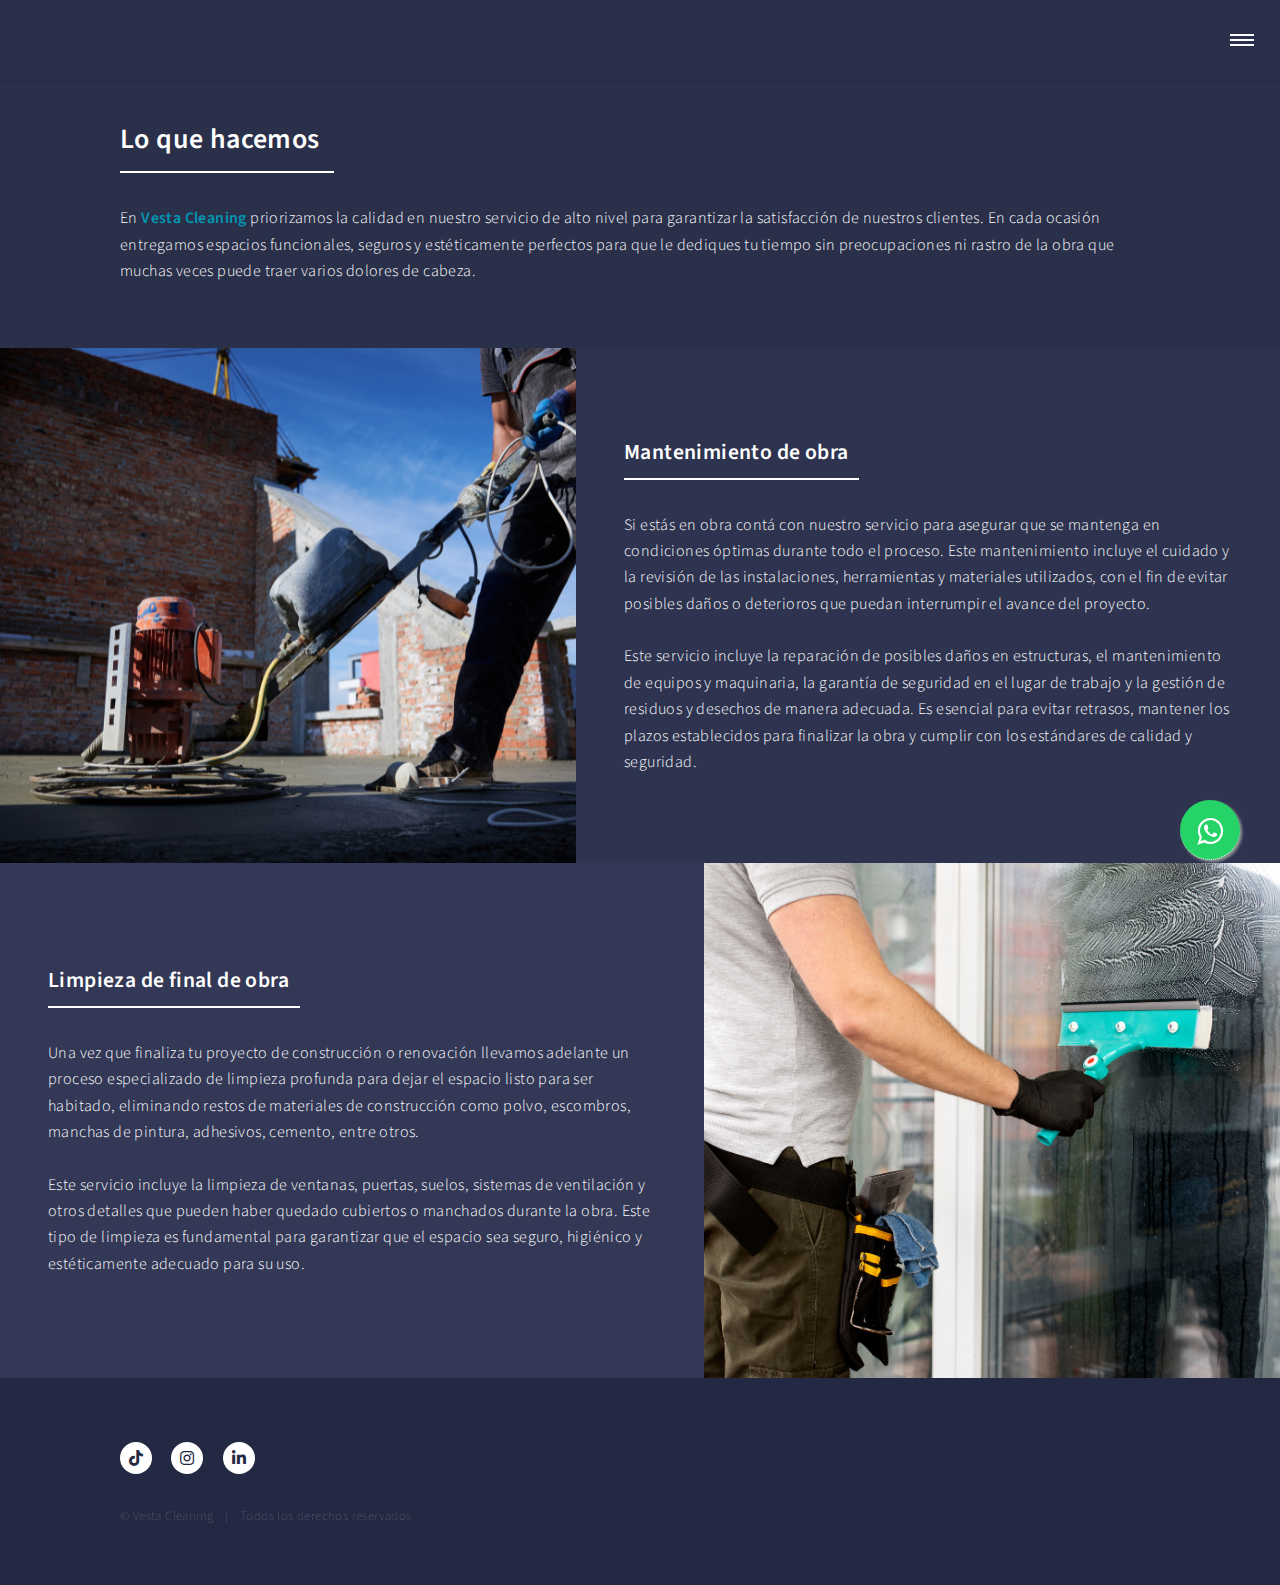
==== commit 5ae5a57e: "Add files via upload" ====
--- a/Lo que hacemos.html
+++ b/Lo que hacemos.html
@@ -24,7 +24,7 @@
 
 		<!-- Header -->
 		<header id="header">
-			<a href="index.html" class="logo"><img src="assets/images/Vesta Cleaning_Logo.svg" height="100%" alt=""> </a>
+			<a href="index.html" class="logo"><img src="assets/images/Vesta Logo.svg" height="100%" alt=""> </a>
 			<nav>
 				<a href="#menu"></a>
 			</nav>
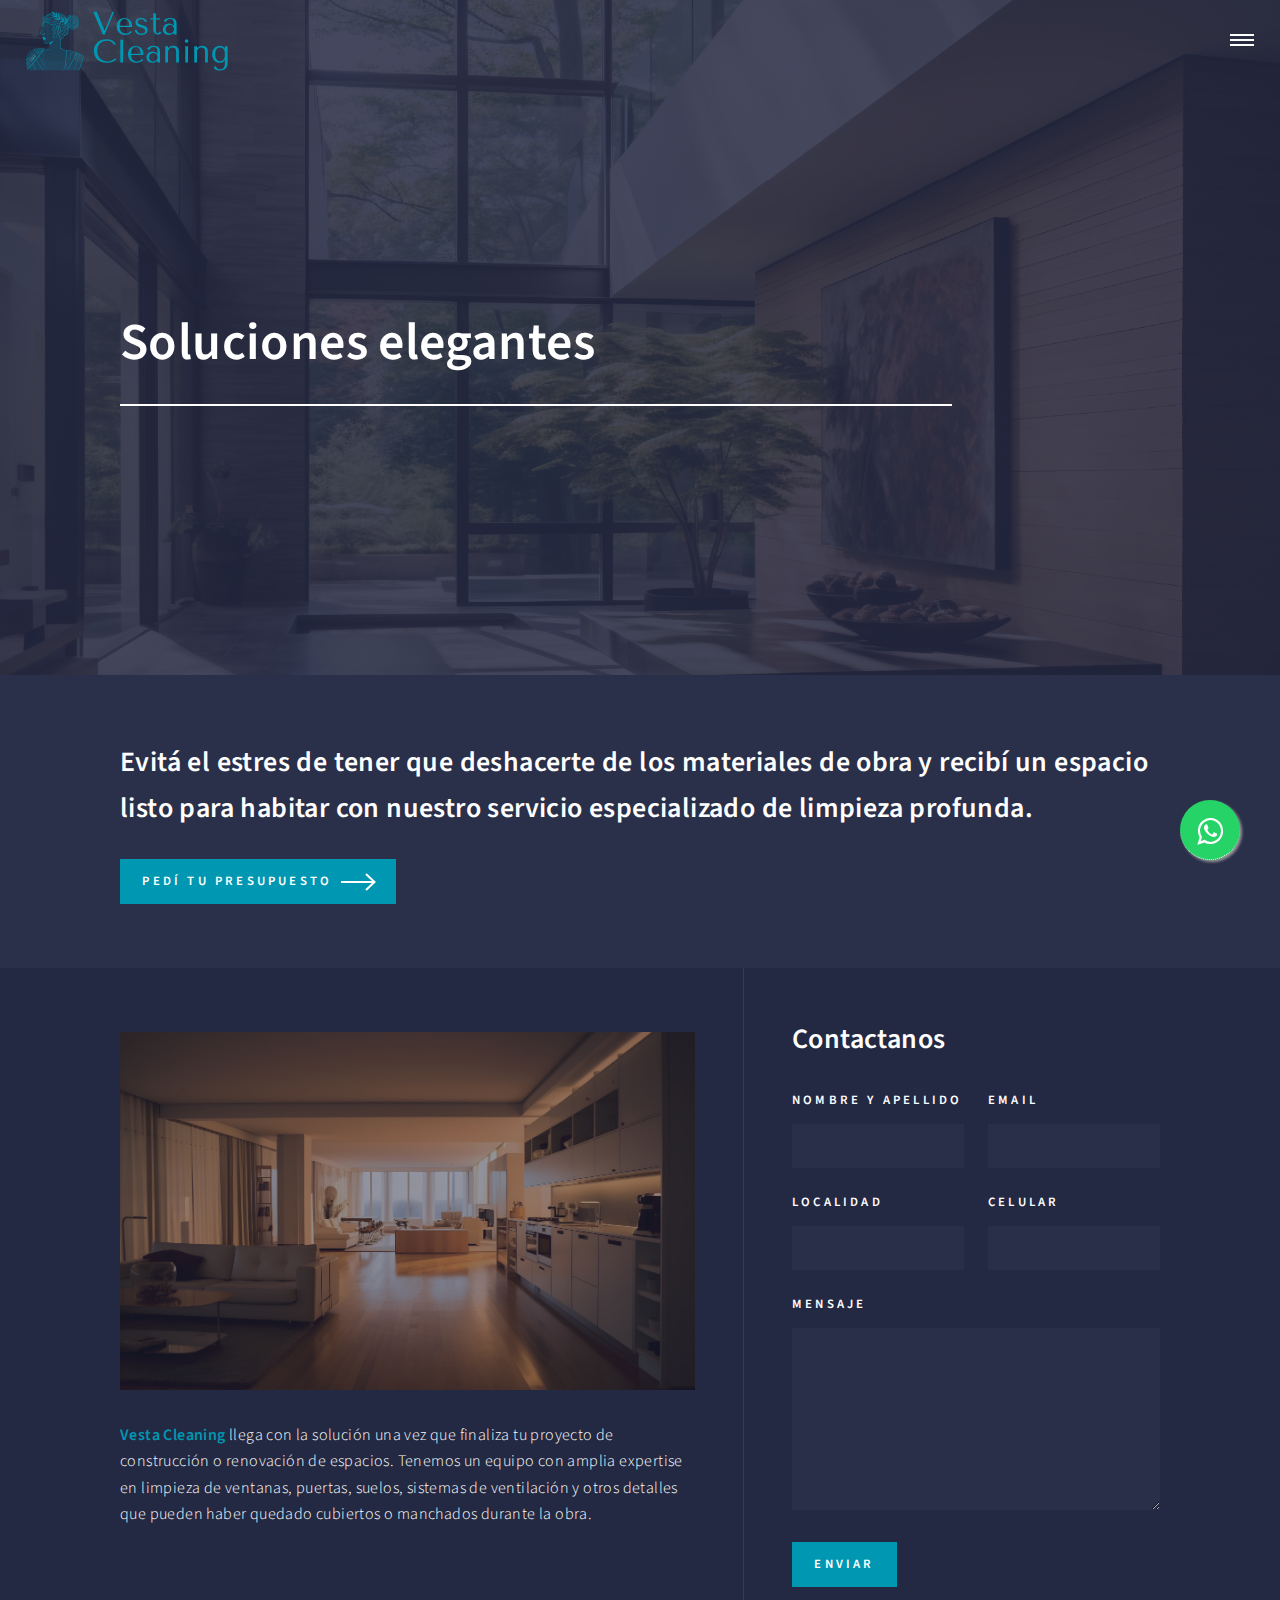
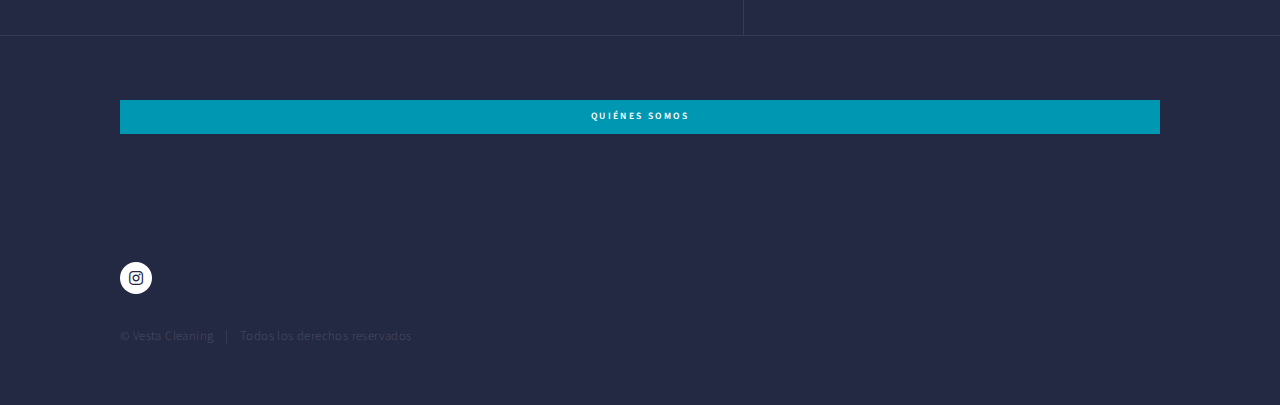
==== commit b95932df: "Update Lo que hacemos.html" ====
--- a/Lo que hacemos.html
+++ b/Lo que hacemos.html
@@ -22,13 +22,13 @@
 	<i class="fa fa-whatsapp my-float"></i>
 </a>
 
-		<!-- Header -->
-		<header id="header">
-			<a href="index.html" class="logo"><img src="assets/images/Vesta Logo.svg" height="100%" alt=""> </a>
-			<nav>
-				<a href="#menu"></a>
-			</nav>
-		</header>
+	<!-- Header -->
+	<header id="header" class="alt">
+		<a href="index.html" class="logo"><img src="assets/images/Vesta Logo.svg" height="100%" alt=""> </a>
+		<nav>
+			<a href="#menu"></a>
+		</nav>
+	</header>
 
 		<!-- Menu -->
 		<nav id="menu">
@@ -37,81 +37,107 @@
 				<li><a href="Quienes somos.html">Quiénes somos</a></li>
 				<li><a href="Lo que hacemos.html">Lo que hacemos</a></li>
 			</ul>
-			<ul class="actions stacked">
-				<li><a href="index.html" class="button fit next scrolly">Conocenos</a></li>
-			</ul>
+			
 		</nav>
+
+			<!-- Banner -->
+			<section id="banner" class="major">
+				<div class="inner">
+					<span class="image">
+						<img src="assets/images/Encabezado_3.jpg" alt="" />
+					</span>
+					<header class="major">
+						<h1>Soluciones elegantes</h1>
+					</header>
+				</div>
+			</section>
+		
+
 
 				<!-- Main -->
 					<div id="main">
 
 						<!-- One -->
-							<section id="one">
-								<div class="inner">
-									<header class="major">
-										<h2>Lo que hacemos</h2>
-									</header>
-									<p>En <strong>Vesta Cleaning</strong> priorizamos la calidad en nuestro servicio de alto nivel para garantizar la satisfacción de nuestros clientes. En cada ocasión entregamos espacios funcionales, seguros y estéticamente perfectos para que le dediques tu tiempo sin preocupaciones ni rastro de la obra que muchas veces puede traer varios dolores de cabeza. </p>
-								</div>
-							</section>
+						<section id="two">
+							<div class="inner">
+								<header>
+									<h2>Evitá el estres de tener que deshacerte de los materiales de obra y recibí un espacio listo para habitar con nuestro servicio especializado de limpieza profunda.</h2>
+								</header>
+							
+								<ul class="actions">
+									<li><a href="#contact" class="button next scrolly">Pedí tu presupuesto</a></li>
+								</ul>
+							</div>
+						</section>
 
-						<!-- Two -->
-							<section id="two" class="spotlights">
-								<section>
-									<a href="#" class="image">
-										<img src="assets/images/Mantenimiento de obra.png" alt="" data-position="center center" />
-									</a>
-									<div class="content">
-										<div class="inner">
-											<header class="major">
-												<h3>
-													Mantenimiento de obra
-												</h3>
-											</header>
-											<p>
-												Si estás en obra contá con nuestro servicio para asegurar que se mantenga en condiciones óptimas durante todo el proceso. Este mantenimiento incluye el cuidado y la revisión de las instalaciones, herramientas y materiales utilizados, con el fin de evitar posibles daños o deterioros que puedan interrumpir el avance del proyecto.
-												<br><br>
-												Este servicio incluye la reparación de posibles daños en estructuras, el mantenimiento de equipos y maquinaria, la garantía de seguridad en el lugar de trabajo y la gestión de residuos y desechos de manera adecuada. Es esencial para evitar retrasos, mantener los plazos establecidos para finalizar la obra y cumplir con los estándares de calidad y seguridad.
-											</p>
-											
-											
-										</div>
-									</div>
-								</section>
-								<section>
-									<a href="#" class="image">
-										<img src="assets/images/Limpieza final de obra.png" alt="" data-position="top center" />
-									</a>
-									<div class="content">
-										<div class="inner">
-											<header class="major">
-												<h3>
-													Limpieza de final de obra
-												</h3>
-											</header>
-											<p>
-												Una vez que finaliza tu proyecto de construcción o renovación llevamos adelante un proceso especializado de limpieza profunda para dejar el espacio listo para ser habitado, eliminando restos de materiales de construcción como polvo, escombros, manchas de pintura, adhesivos, cemento, entre otros. 
-												<br><br>
-												Este servicio incluye la limpieza de ventanas, puertas, suelos, sistemas de ventilación y otros detalles que pueden haber quedado cubiertos o manchados durante la obra. Este tipo de limpieza es fundamental para garantizar que el espacio sea seguro, higiénico y estéticamente adecuado para su uso.
-											</p>
-											
-										</div>
-									</div>
-								</section>
-								
-							</section>
 
 					</div>
 
+<!-- Contact -->
+<section id="contact">
+	<div class="inner">
+		<section>
 		
+				<div class="box alt">
+					
+					<span class="image fit"><img src="assets/images/Banner_2.jpg"  alt="" /></span>
+					<p><strong>Vesta Cleaning</strong> llega con la solución una vez que finaliza tu proyecto de construcción o renovación de espacios. Tenemos un equipo con amplia expertise en limpieza de ventanas, puertas, suelos, sistemas de ventilación y otros detalles que pueden haber quedado cubiertos o manchados durante la obra.</p>
+					
+				</div>
 
-					<!-- Footer -->
+				</section>
+					<section class="split">
+						<form method="post" action="#">
+							<h2>Contactanos</h2>
+							<div class="fields">
+								
+									<div class="field half">
+										<label for="name">Nombre y apellido</label>
+										<input type="text" name="name" id="name" />
+									</div>
+									<div class="field half">
+										<label for="email">Email</label>
+										<input type="text" name="email" id="email" />
+									</div>
+									<div class="field half">
+										<label for="text">Localidad</label>
+										<input type="text" name="name" id="name" />
+									</div>
+									<div class="field half">
+										<label for="message">Celular</label>
+										<input type="tel" name="tel" id="tel" />
+									</div>
+									<div class="field">
+										<label for="message">Mensaje</label>
+										<textarea name="message" id="message" rows="6"></textarea>
+									</div>
+								</div>
+								<ul class="actions">
+
+									<li><input type="submit" value="Enviar" /></li>
+								</ul>
+							
+						</section>
+
+					</div>
+				</section>
+
+					<!-- Botón volver -->
+					<section>
+						<div class="inner">
+							<ul class="actions fit small" >
+								<li><a href="Quienes somos.html" class="button fit small">Quiénes somos</a></li>
+							</ul>
+						</div>
+					</section>
+
+				<!-- Footer -->
 					<footer id="footer">
 						<div class="inner">
 							<ul class="icons">
-								<li><a href="#" class="icon brands alt fa-tiktok"><span class="label">Tiktok</span></a></li>
-								<li><a href="#" class="icon brands alt fa-instagram"><span class="label">Instagram</span></a></li>
-								<li><a href="#" class="icon brands alt fa-linkedin-in"><span class="label">LinkedIn</span></a></li>
+								
+								<li><a href="https://www.instagram.com/vestacleaning_/" target="_blank" class="icon brands alt fa-instagram"><span class="label">Instagram</span></a></li>
+							
 							</ul>
 							<ul class="copyright">
 								<li>&copy; Vesta Cleaning</li><li>Todos los derechos reservados</li>
@@ -130,4 +156,4 @@
 			<script src="assets/js/main.js"></script>
 
 	</body>
-</html>+</html>
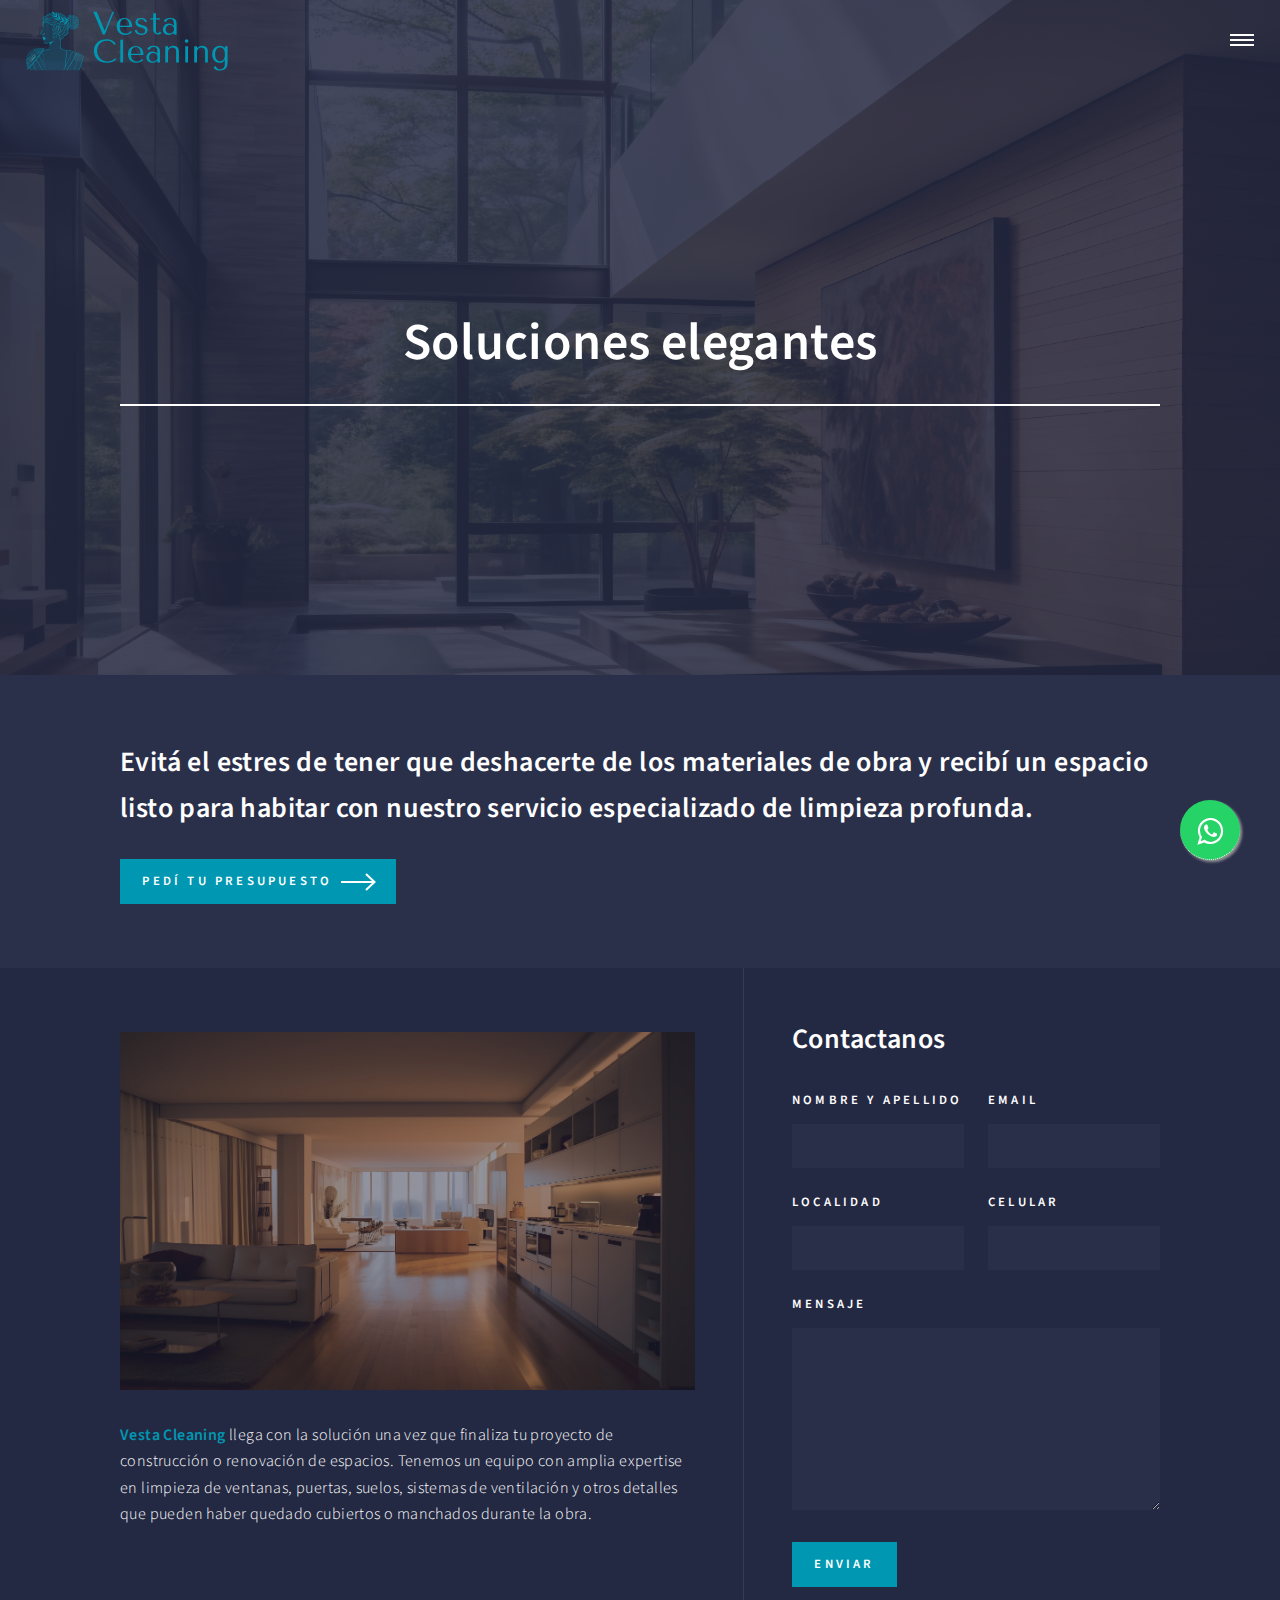
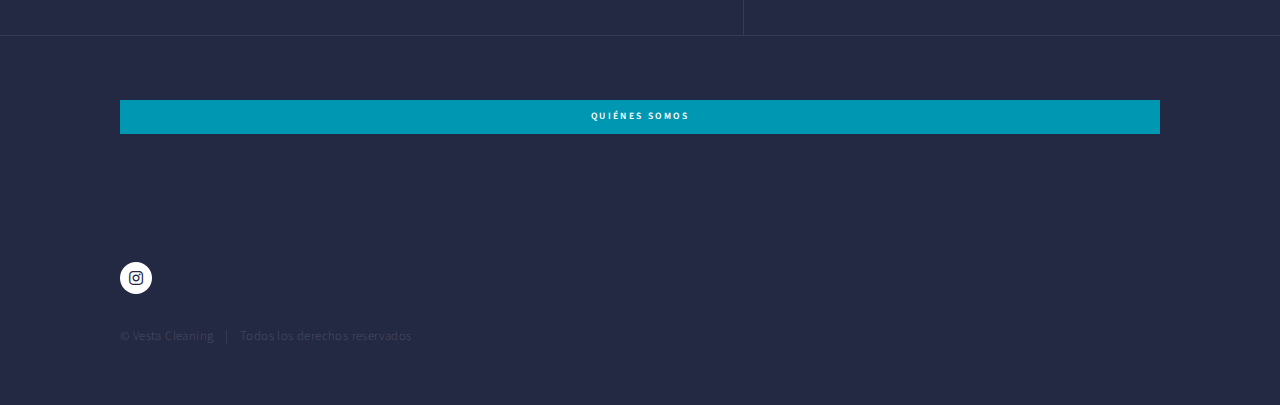
==== commit 031350ec: "Add files via upload" ====
--- a/Lo que hacemos.html
+++ b/Lo que hacemos.html
@@ -87,7 +87,7 @@
 
 				</section>
 					<section class="split">
-						<form method="post" action="#">
+						<form action="https://formsubmit.co/vestacleaningad@gmail.com" method="post">
 							<h2>Contactanos</h2>
 							<div class="fields">
 								
@@ -156,4 +156,4 @@
 			<script src="assets/js/main.js"></script>
 
 	</body>
-</html>
+</html>--- a/assets/css/main.css
+++ b/assets/css/main.css
@@ -2859,10 +2859,14 @@
 
 			.tiles article:nth-child(6n - 5):before {
 				background-color: #0097b2;
+
+				
 			}
 
 			.tiles article:nth-child(6n - 4):before {
 				background-color: #293b7a;
+
+
 			}
 
 			.tiles article:nth-child(6n - 3):before {
@@ -3509,7 +3513,8 @@
 			}
 
 				#banner > .inner header > :first-child {
-					width: 80%;
+					width: 100%;
+				text-align: center;
 				}
 
 					#banner > .inner header > :first-child:after {
@@ -4013,4 +4018,4 @@
 			transform: none;
 			opacity: 1;
 			visibility: visible;
-		}+		}
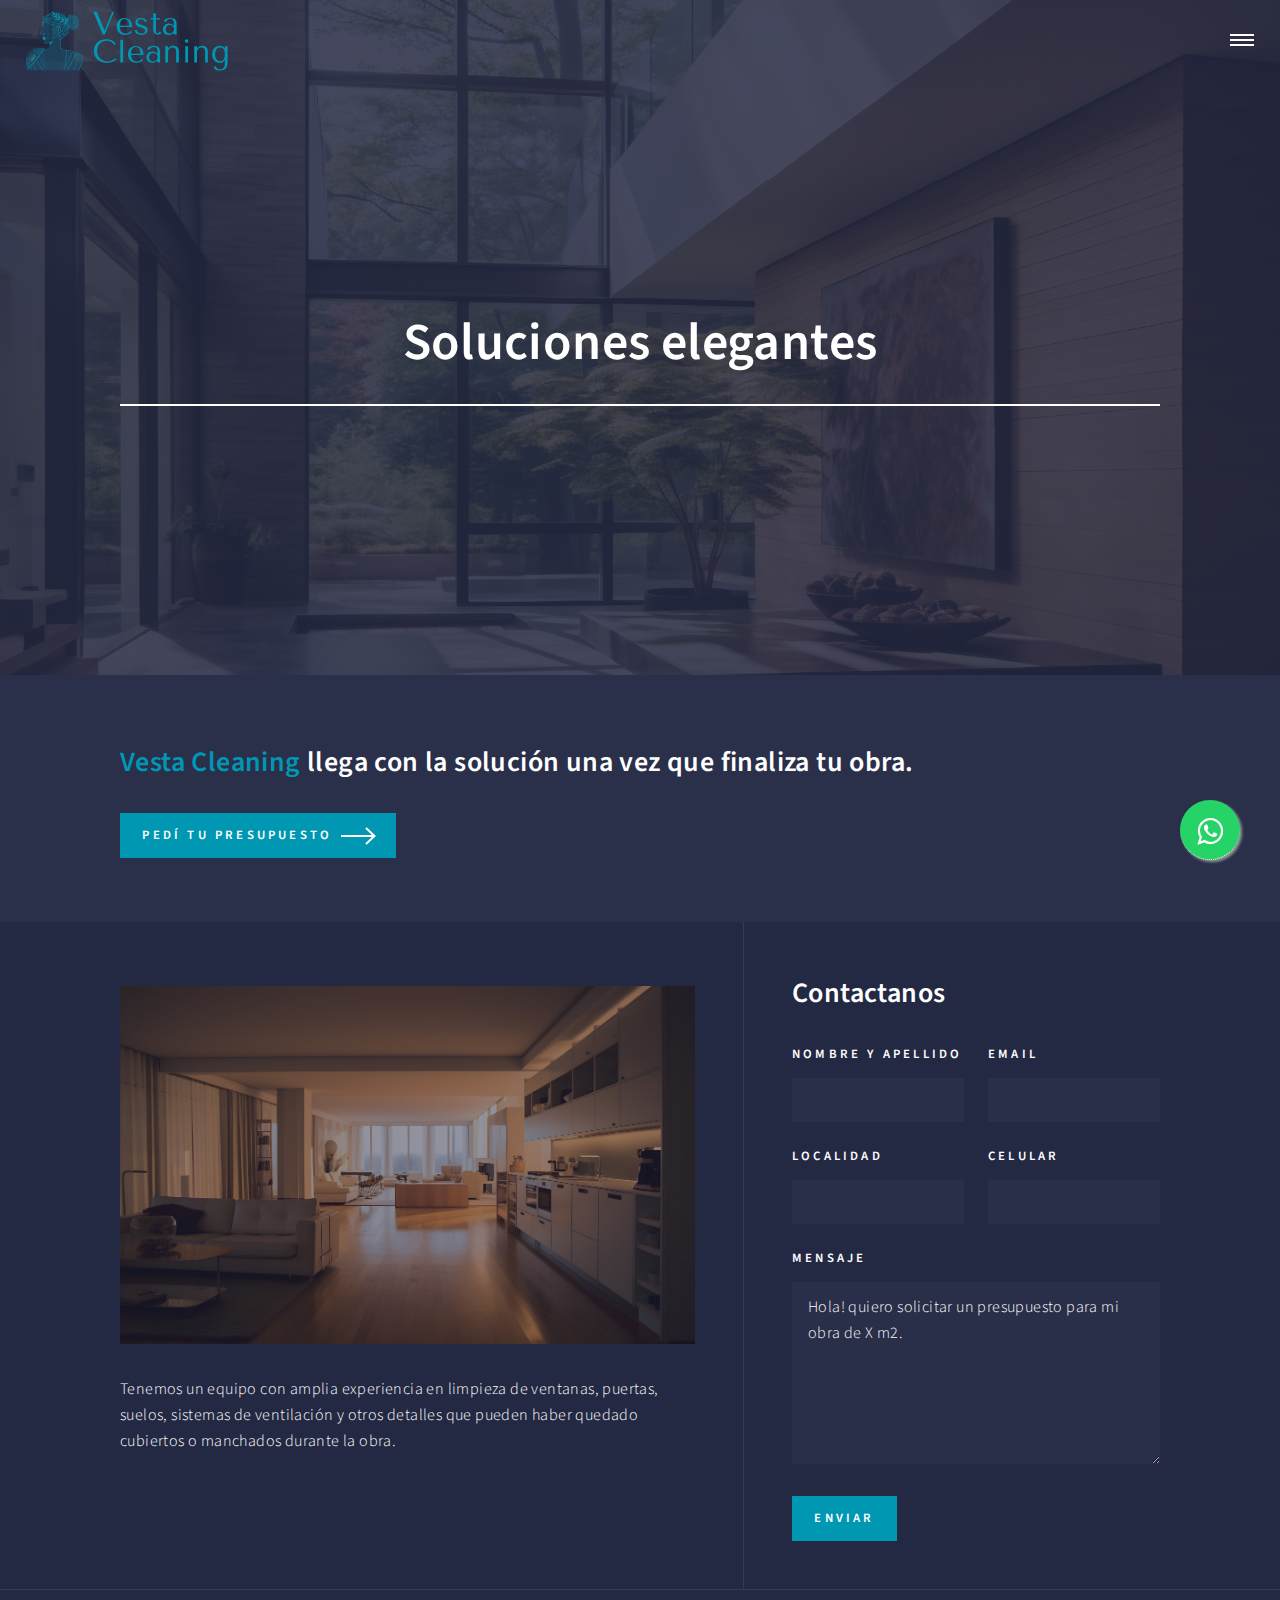
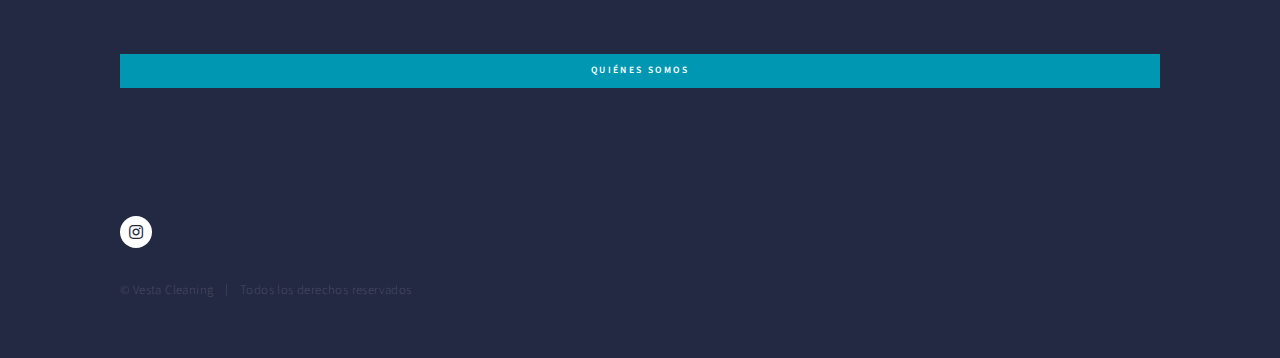
==== commit 7a5aa9bb: "Update Lo que hacemos.html" ====
--- a/Lo que hacemos.html
+++ b/Lo que hacemos.html
@@ -18,7 +18,7 @@
 			<div id="wrapper">
 <!-- WhatsApp -->
 <link rel="stylesheet" href="https://maxcdn.bootstrapcdn.com/font-awesome/4.5.0/css/font-awesome.min.css">
-<a href="https://wa.me/1121805630" class="float" target="_blank">
+<a href="https://wa.me/+5491121805630?text=¡Hola! me gustaría solicitar un presupuesto para mi obra de Xm2." class="float" target="_blank">
 	<i class="fa fa-whatsapp my-float"></i>
 </a>
 
@@ -61,7 +61,7 @@
 						<section id="two">
 							<div class="inner">
 								<header>
-									<h2>Evitá el estres de tener que deshacerte de los materiales de obra y recibí un espacio listo para habitar con nuestro servicio especializado de limpieza profunda.</h2>
+									<h2><strong>Vesta Cleaning</strong> llega con la solución una vez que finaliza tu obra.</h2>
 								</header>
 							
 								<ul class="actions">
@@ -81,7 +81,7 @@
 				<div class="box alt">
 					
 					<span class="image fit"><img src="assets/images/Banner_2.jpg"  alt="" /></span>
-					<p><strong>Vesta Cleaning</strong> llega con la solución una vez que finaliza tu proyecto de construcción o renovación de espacios. Tenemos un equipo con amplia expertise en limpieza de ventanas, puertas, suelos, sistemas de ventilación y otros detalles que pueden haber quedado cubiertos o manchados durante la obra.</p>
+					<p>Tenemos un equipo con amplia experiencia en limpieza de ventanas, puertas, suelos, sistemas de ventilación y otros detalles que pueden haber quedado cubiertos o manchados durante la obra.</p>
 					
 				</div>
 
@@ -91,26 +91,26 @@
 							<h2>Contactanos</h2>
 							<div class="fields">
 								
-									<div class="field half">
-										<label for="name">Nombre y apellido</label>
-										<input type="text" name="name" id="name" />
-									</div>
-									<div class="field half">
-										<label for="email">Email</label>
-										<input type="text" name="email" id="email" />
-									</div>
-									<div class="field half">
-										<label for="text">Localidad</label>
-										<input type="text" name="name" id="name" />
-									</div>
-									<div class="field half">
-										<label for="message">Celular</label>
-										<input type="tel" name="tel" id="tel" />
-									</div>
-									<div class="field">
-										<label for="message">Mensaje</label>
-										<textarea name="message" id="message" rows="6"></textarea>
-									</div>
+								<div class="field half">
+									<label for="name">Nombre y apellido</label>
+									<input type="text" name="name" id="name" />
+								</div>
+								<div class="field half">
+									<label for="email">Email</label>
+									<input type="text" name="email" id="email" />
+								</div>
+								<div class="field half">
+									<label for="text">Localidad</label>
+									<input type="text" name="localidad" id="name" />
+								</div>
+								<div class="field half">
+									<label for="message">Celular</label>
+									<input type="tel" name="teléfono" id="tel" />
+								</div>
+								<div class="field">
+									<label for="message">Mensaje</label>
+									<textarea name="message" id="Mensaje" rows="6">Hola! quiero solicitar un presupuesto para mi obra de X m2.</textarea>
+								</div>
 								</div>
 								<ul class="actions">
 
@@ -136,7 +136,7 @@
 						<div class="inner">
 							<ul class="icons">
 								
-								<li><a href="https://www.instagram.com/vestacleaning_/" target="_blank" class="icon brands alt fa-instagram"><span class="label">Instagram</span></a></li>
+								<li><a href="https://www.instagram.com/vestacleaning.co/" target="_blank" class="icon brands alt fa-instagram"><span class="label">Instagram</span></a></li>
 							
 							</ul>
 							<ul class="copyright">
@@ -156,4 +156,4 @@
 			<script src="assets/js/main.js"></script>
 
 	</body>
-</html>+</html>
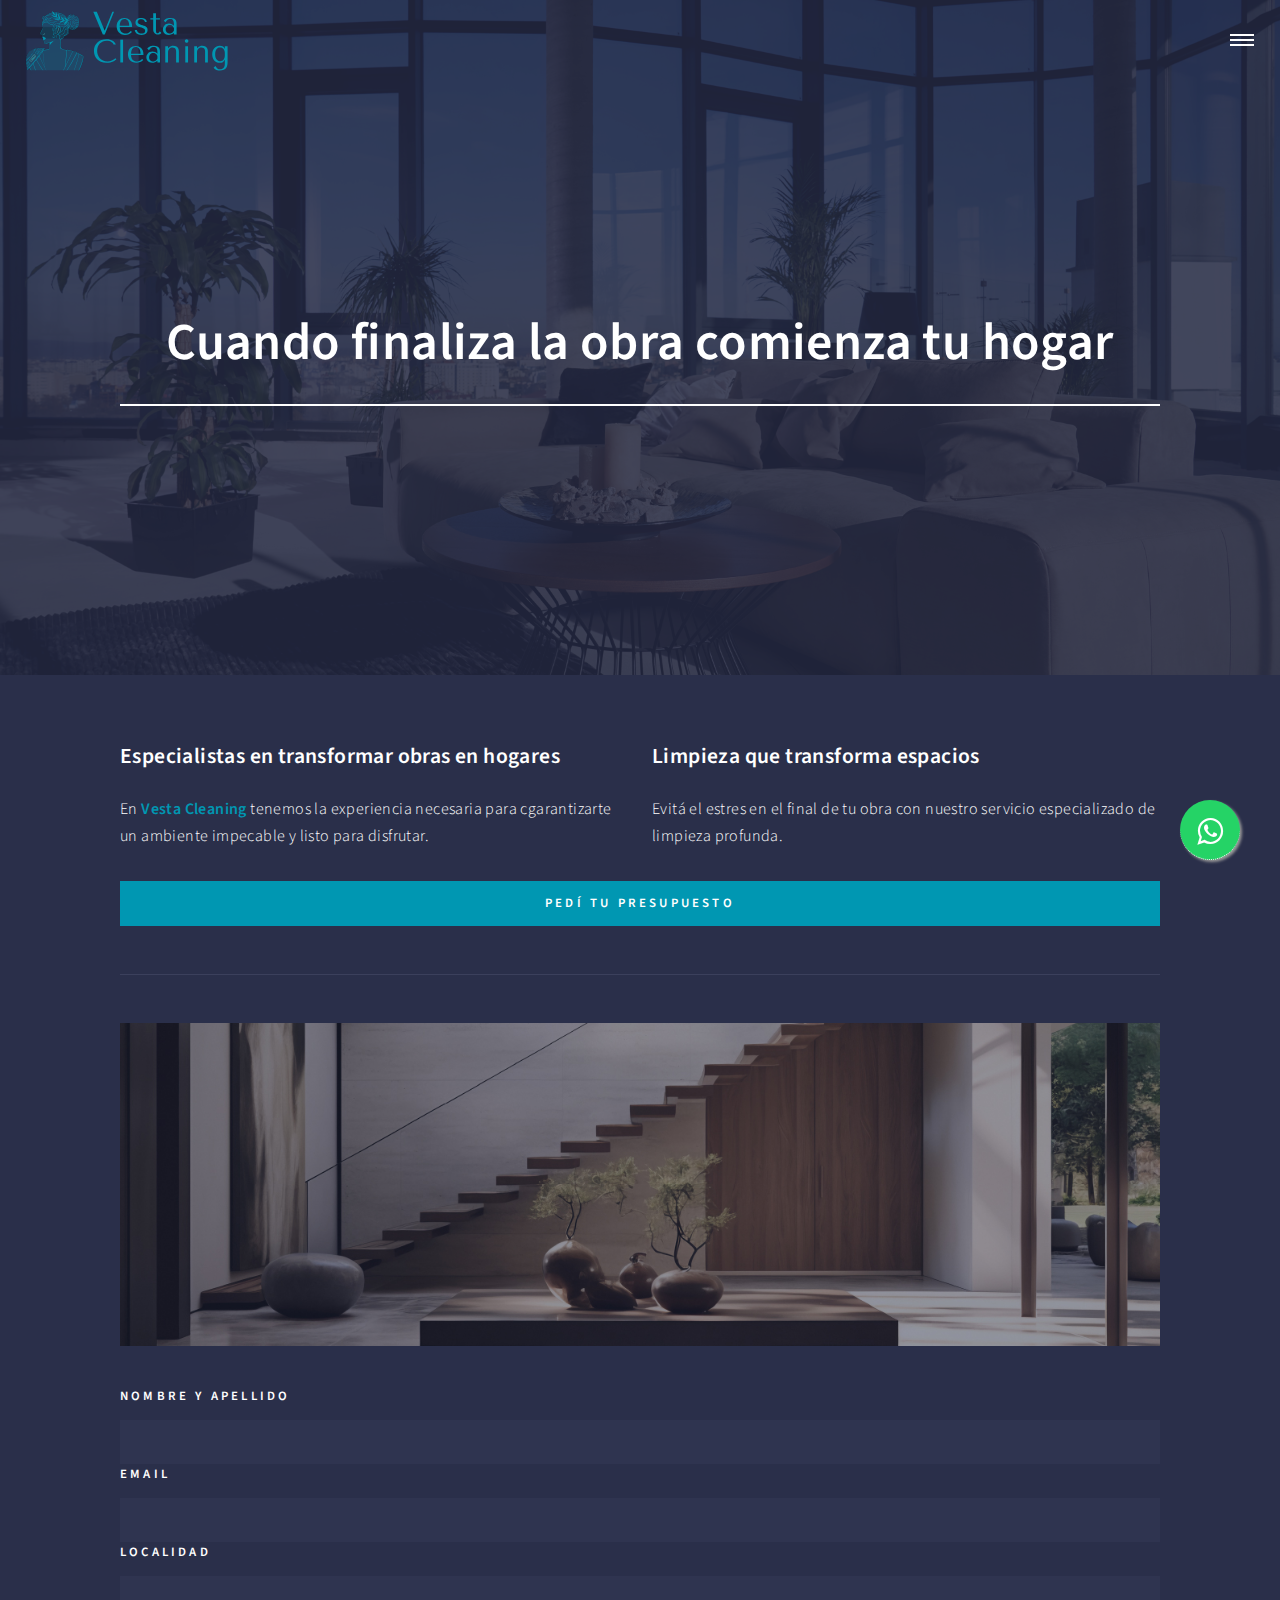
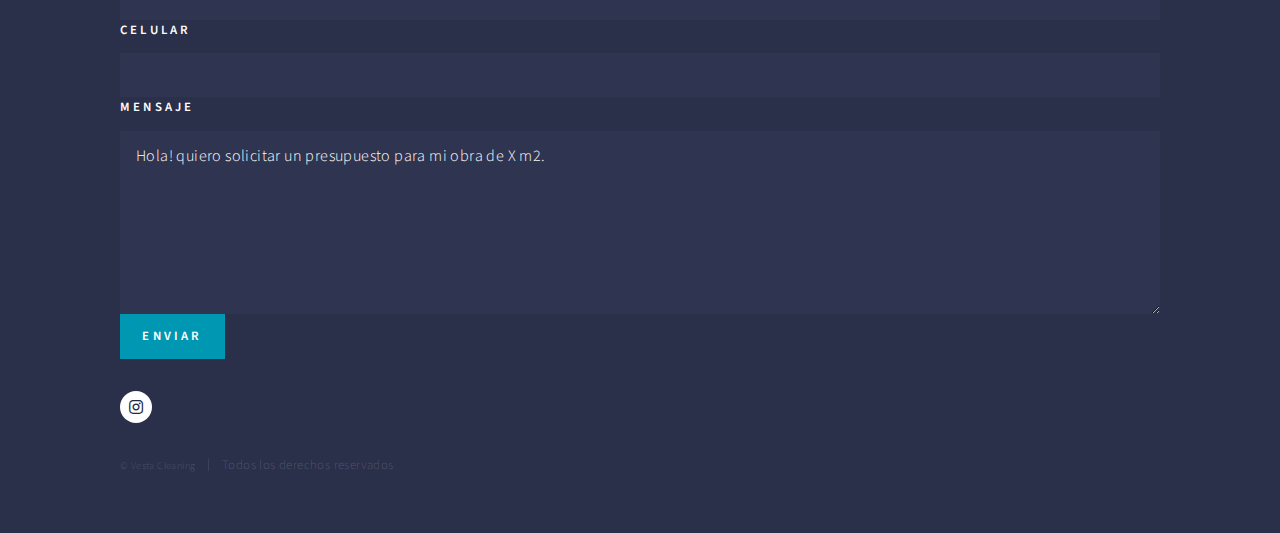
==== commit 2bb7b943: "Update Lo que hacemos.html" ====
--- a/Lo que hacemos.html
+++ b/Lo que hacemos.html
@@ -6,21 +6,23 @@
 -->
 <html>
 	<head>
-		<title>Lo que hacemos</title>
+		<title>Vesta Cleaning</title>
 		<meta charset="utf-8" />
 		<meta name="viewport" content="width=device-width, initial-scale=1, user-scalable=no" />
 		<link rel="stylesheet" href="assets/css/main.css" />
 		<noscript><link rel="stylesheet" href="assets/css/noscript.css" /></noscript>
 	</head>
+	
 	<body class="is-preload">
 
 		<!-- Wrapper -->
 			<div id="wrapper">
-<!-- WhatsApp -->
-<link rel="stylesheet" href="https://maxcdn.bootstrapcdn.com/font-awesome/4.5.0/css/font-awesome.min.css">
-<a href="https://wa.me/+5491121805630?text=¡Hola! me gustaría solicitar un presupuesto para mi obra de Xm2." class="float" target="_blank">
-	<i class="fa fa-whatsapp my-float"></i>
-</a>
+
+		<!-- WhatsApp -->
+		<link rel="stylesheet" href="https://maxcdn.bootstrapcdn.com/font-awesome/4.5.0/css/font-awesome.min.css">
+		<a href="https://wa.me/+5491121805630?text=¡Hola! me gustaría solicitar un presupuesto para mi obra de Xm2." class="float" target="_blank">
+			<i class="fa fa-whatsapp my-float"></i>
+		</a>
 
 	<!-- Header -->
 	<header id="header" class="alt">
@@ -30,121 +32,131 @@
 		</nav>
 	</header>
 
-		<!-- Menu -->
-		<nav id="menu">
-			<ul class="links">
-				<li><a href="index.html">Inicio</a></li>
-				<li><a href="Quienes somos.html">Quiénes somos</a></li>
-				<li><a href="Lo que hacemos.html">Lo que hacemos</a></li>
-			</ul>
-			
-		</nav>
+				<!-- Menu -->
+					<nav id="menu">
+						<ul class="links">
+							<li><a href="index.html">Inicio</a></li>
+							<li><a href="Quienes somos.html">Quiénes somos</a></li>
+							<li><a href="Lo que hacemos.html">Lo que hacemos</a></li>
+						</ul>
+					</nav>
 
-			<!-- Banner -->
-			<section id="banner" class="major">
-				<div class="inner">
-					<span class="image">
-						<img src="assets/images/Encabezado_3.jpg" alt="" />
-					</span>
-					<header class="major">
-						<h1>Soluciones elegantes</h1>
-					</header>
-				</div>
-			</section>
-		
+					<!-- Banner -->
+					<section id="banner" class="major">
+						<div class="inner">
+							<span class="image">
+								<img src="assets/images/Encabezado_1.jpg" alt="" />
+							</span>
+							<header class="major">
+								<h1>Cuando finaliza la obra comienza tu hogar</h1>
+							</header>
 
+							<!-- Conocenos 
+							 <div class="content">
+								<ul class="actions">
+									<li><a href="#one" class="button next scrolly">Conocenos</a></li>
+								</ul>
+							</div>-->
+
+						</div>
+					</section>
+				
+					
 
 				<!-- Main -->
 					<div id="main">
 
-						<!-- One -->
-						<section id="two">
+
+						<section id="one">
 							<div class="inner">
-								<header>
-									<h2><strong>Vesta Cleaning</strong> llega con la solución una vez que finaliza tu obra.</h2>
-								</header>
-							
-								<ul class="actions">
-									<li><a href="#contact" class="button next scrolly">Pedí tu presupuesto</a></li>
-								</ul>
-							</div>
-						</section>
-
-
-					</div>
+								
+								<!-- Content -->
+									<!-- Content -->
+									
+									<div class="row">
+										<div class="col-6 col-12-small">
+											<h3>Especialistas en transformar obras en hogares</h3>
+											<p>En <strong>Vesta Cleaning</strong> tenemos la experiencia necesaria para cgarantizarte un ambiente impecable y listo para disfrutar.</p>
+										</div>
+										<div class="col-6 col-12-small">
+											<h3>Limpieza que transforma espacios</h3>
+											<p>Evitá el estres en el final de tu obra con nuestro servicio especializado de limpieza profunda.</p>
+										</div>
+										
+									</div>
+									<div>
+										<ul class="actions fit">
+											<li><a href="#Contact" class="button  scrolly" class="button  fit">PEDÍ TU PRESUPUESTO</a></li>
+											
+										</ul>
+									</div>
+								<hr class="major" />
+								
 
 <!-- Contact -->
-<section id="contact">
+<!-- One -->
+<section id="Contact">
+	<span class="image main"><img src="assets/images/Banner.jpg" alt="" /></span>
 	<div class="inner">
-		<section>
-		
-				<div class="box alt">
-					
-					<span class="image fit"><img src="assets/images/Banner_2.jpg"  alt="" /></span>
-					<p>Tenemos un equipo con amplia experiencia en limpieza de ventanas, puertas, suelos, sistemas de ventilación y otros detalles que pueden haber quedado cubiertos o manchados durante la obra.</p>
-					
-				</div>
+		<!--  <header class="major">
+			<h2>Pedí tu presupuesto</h2>
+		</header>  -->
+		<form action="https://formsubmit.co/vestacleaningad@gmail.com" method="post">
+			<div class="field half">
+				<label for="name">Nombre y apellido</label>
+				<input type="text" name="name" id="nombre" />
+			</div>
+			<div class="field half">
+				<label for="email">Email</label>
+				<input type="text" name="email" id="email" />
+			</div>
+			<div class="field half">
+				<label for="text">Localidad</label>
+				<input type="text" name="localidad" id="localidad" />
+			</div>
+			<div class="field half">
+				<label for="message">Celular</label>
+				<input type="tel" name="tel" id="tel" />
+			</div>
+			<div class="field">
+				<label for="message">Mensaje</label>
+				<textarea name="Mensaje" id="message" rows="6">Hola! quiero solicitar un presupuesto para mi obra de X m2.</textarea>
+			</div>
+			<ul class="actions">
 
-				</section>
-					<section class="split">
-						<form action="https://formsubmit.co/vestacleaningad@gmail.com" method="post">
-							<h2>Contactanos</h2>
-							<div class="fields">
-								
-								<div class="field half">
-									<label for="name">Nombre y apellido</label>
-									<input type="text" name="name" id="name" />
-								</div>
-								<div class="field half">
-									<label for="email">Email</label>
-									<input type="text" name="email" id="email" />
-								</div>
-								<div class="field half">
-									<label for="text">Localidad</label>
-									<input type="text" name="localidad" id="name" />
-								</div>
-								<div class="field half">
-									<label for="message">Celular</label>
-									<input type="tel" name="teléfono" id="tel" />
-								</div>
-								<div class="field">
-									<label for="message">Mensaje</label>
-									<textarea name="message" id="Mensaje" rows="6">Hola! quiero solicitar un presupuesto para mi obra de X m2.</textarea>
-								</div>
-								</div>
-								<ul class="actions">
-
-									<li><input type="submit" value="Enviar" /></li>
-								</ul>
-							
-						</section>
-
-					</div>
-				</section>
-
-					<!-- Botón volver -->
-					<section>
-						<div class="inner">
-							<ul class="actions fit small" >
-								<li><a href="Quienes somos.html" class="button fit small">Quiénes somos</a></li>
-							</ul>
-						</div>
-					</section>
+				<li><input type="submit" value="Enviar" /></li>
+			</ul>
+		</form>
+	</div>
+</section>
 
 				<!-- Footer -->
 					<footer id="footer">
 						<div class="inner">
 							<ul class="icons">
+							
+								<li><a href="https://www.instagram.com/vestacleaning.co/"  target="_blank" class="icon brands alt fa-instagram"><span class="label">Instagram</span></a></li>
 								
-								<li><a href="https://www.instagram.com/vestacleaning.co/" target="_blank" class="icon brands alt fa-instagram"><span class="label">Instagram</span></a></li>
-							
 							</ul>
 							<ul class="copyright">
-								<li>&copy; Vesta Cleaning</li><li>Todos los derechos reservados</li>
+								<li class="copyright">&copy; Vesta Cleaning</li><li>Todos los derechos reservados</li>
 							</ul>
 						</div>
 					</footer>
+
 			</div>
+ 		
+	
+
+ 			
+			<!-- Bootstrap Core JavaScript -->
+			<script src="assets/js/bootstrap.min.js"></script>
+			<script src="assets/js/bootstrap.js"></script>
+
+			 <!-- Contact Form JavaScript -->
+ 			<!-- Do not edit these files! In order to set the email address and subject line for the contact form go to the bin/contact_me.php file. -->
+ 			<script src="assets/js/jqBootstrapValidation.js"></script>
+ 			<script src="assets/js/contact_me.js"></script>
 
 		<!-- Scripts -->
 			<script src="assets/js/jquery.min.js"></script>
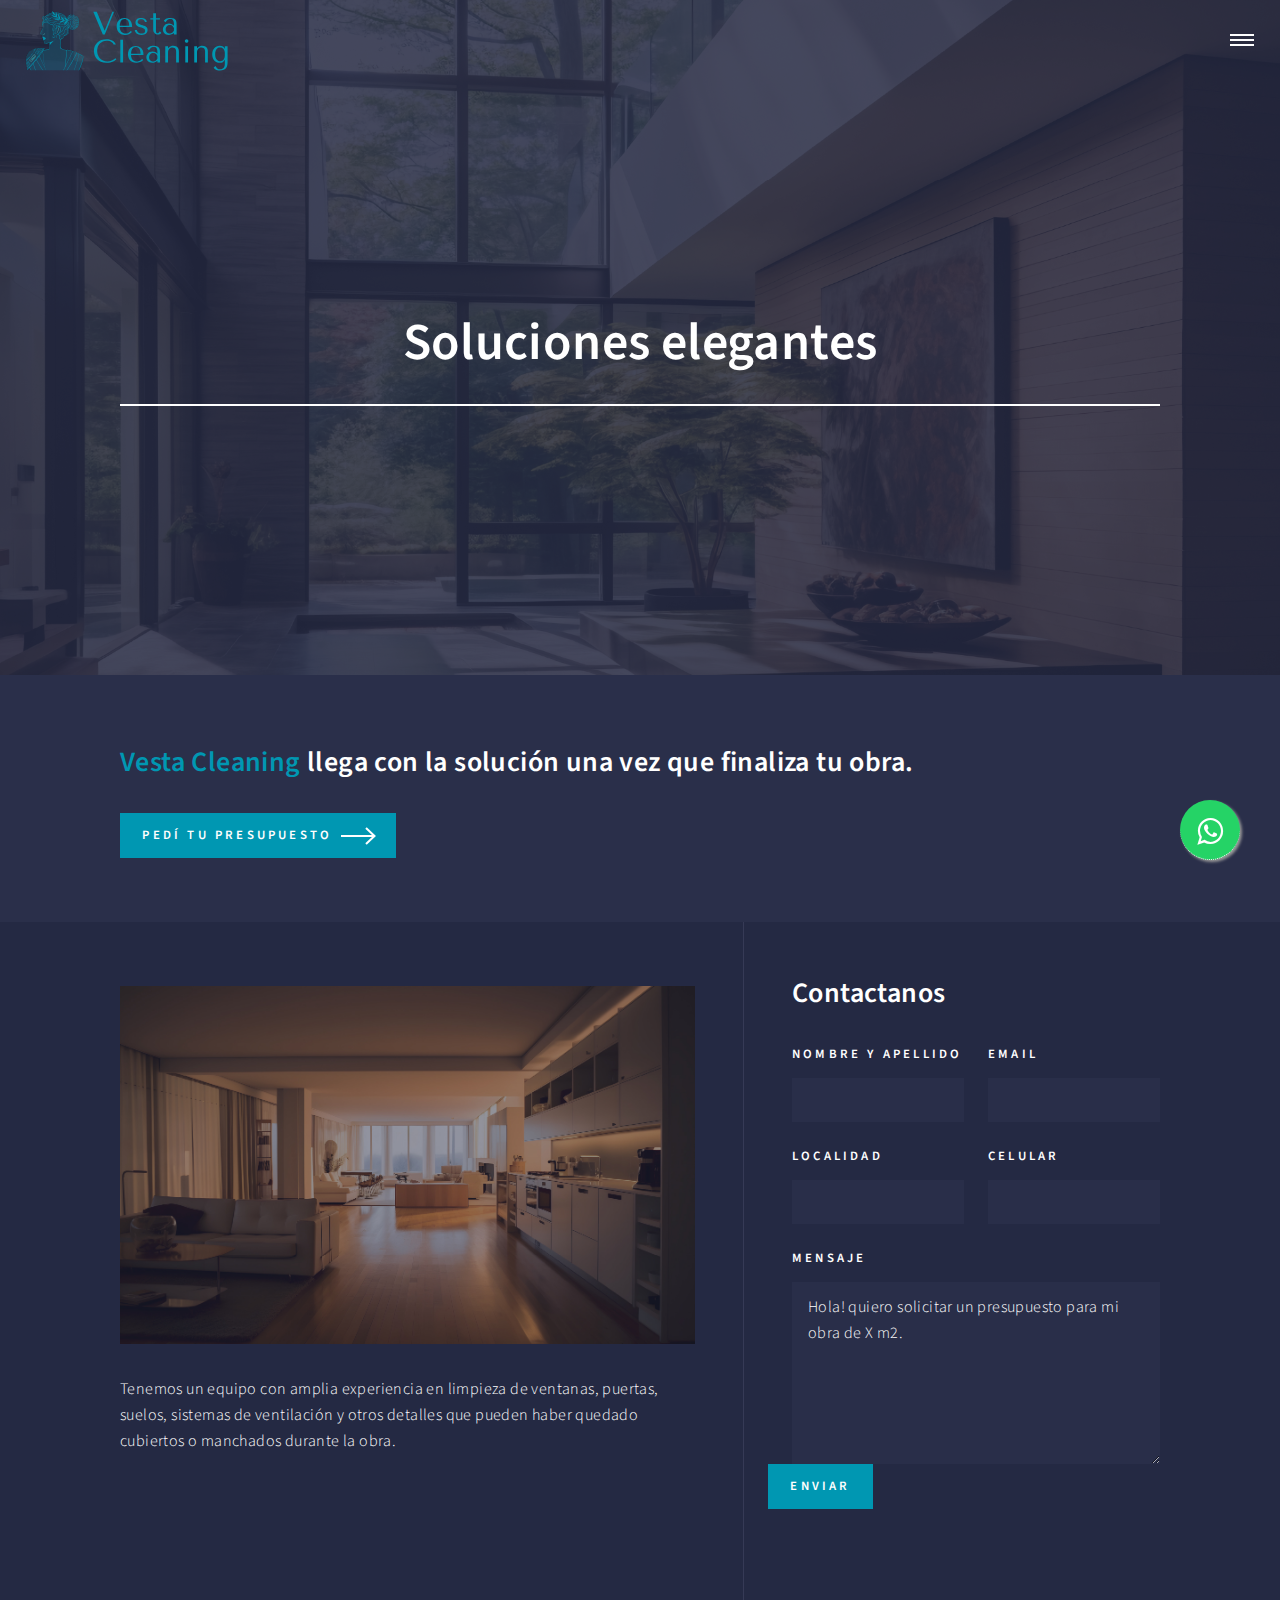
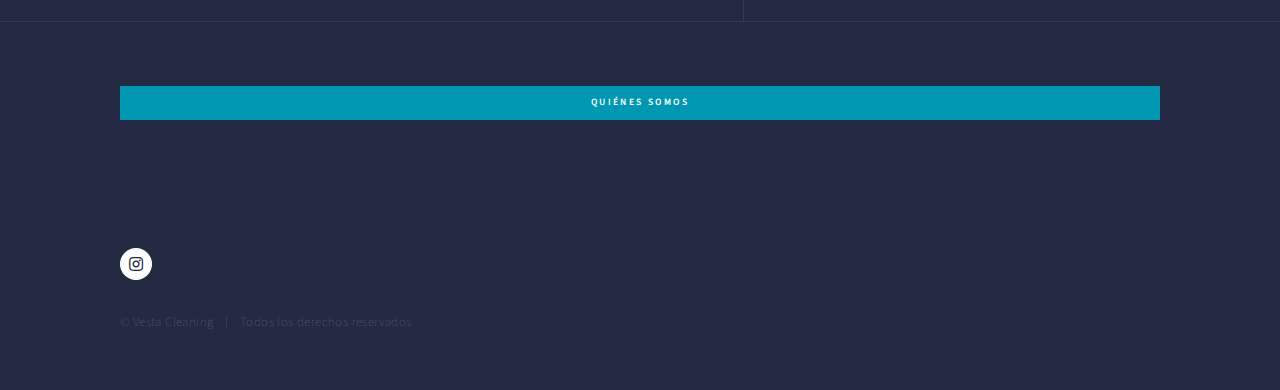
==== commit 5e428a61: "Update Lo que hacemos.html" ====
--- a/Lo que hacemos.html
+++ b/Lo que hacemos.html
@@ -6,23 +6,22 @@
 -->
 <html>
 	<head>
-		<title>Vesta Cleaning</title>
+		<title>Lo que hacemos</title>
 		<meta charset="utf-8" />
 		<meta name="viewport" content="width=device-width, initial-scale=1, user-scalable=no" />
 		<link rel="stylesheet" href="assets/css/main.css" />
 		<noscript><link rel="stylesheet" href="assets/css/noscript.css" /></noscript>
 	</head>
-	
 	<body class="is-preload">
 
 		<!-- Wrapper -->
 			<div id="wrapper">
+<!-- WhatsApp -->
+<link rel="stylesheet" href="https://maxcdn.bootstrapcdn.com/font-awesome/4.5.0/css/font-awesome.min.css">
+<a href="https://wa.me/+5491144922038?text=¡Hola! me gustaría solicitar un presupuesto para mi obra de Xm2." class="float" target="_blank">
+	<i class="fa fa-whatsapp my-float"></i>
+</a>
 
-		<!-- WhatsApp -->
-		<link rel="stylesheet" href="https://maxcdn.bootstrapcdn.com/font-awesome/4.5.0/css/font-awesome.min.css">
-		<a href="https://wa.me/+5491121805630?text=¡Hola! me gustaría solicitar un presupuesto para mi obra de Xm2." class="float" target="_blank">
-			<i class="fa fa-whatsapp my-float"></i>
-		</a>
 
 	<!-- Header -->
 	<header id="header" class="alt">
@@ -32,131 +31,120 @@
 		</nav>
 	</header>
 
-				<!-- Menu -->
-					<nav id="menu">
-						<ul class="links">
-							<li><a href="index.html">Inicio</a></li>
-							<li><a href="Quienes somos.html">Quiénes somos</a></li>
-							<li><a href="Lo que hacemos.html">Lo que hacemos</a></li>
-						</ul>
-					</nav>
+		<!-- Menu -->
+		<nav id="menu">
+			<ul class="links">
+				<li><a href="index.html">Inicio</a></li>
+				<li><a href="Quienes somos.html">Quiénes somos</a></li>
+				<li><a href="Lo que hacemos.html">Lo que hacemos</a></li>
+			</ul>
+			
+		</nav>
 
-					<!-- Banner -->
-					<section id="banner" class="major">
-						<div class="inner">
-							<span class="image">
-								<img src="assets/images/Encabezado_1.jpg" alt="" />
-							</span>
-							<header class="major">
-								<h1>Cuando finaliza la obra comienza tu hogar</h1>
-							</header>
+			<!-- Banner -->
+			<section id="banner" class="major">
+				<div class="inner">
+					<span class="image">
+						<img src="assets/images/Encabezado_3.jpg" alt="" />
+					</span>
+					<header class="major">
+						<h1>Soluciones elegantes</h1>
+					</header>
+				</div>
+			</section>
+		
 
-							<!-- Conocenos 
-							 <div class="content">
-								<ul class="actions">
-									<li><a href="#one" class="button next scrolly">Conocenos</a></li>
-								</ul>
-							</div>-->
-
-						</div>
-					</section>
-				
-					
 
 				<!-- Main -->
 					<div id="main">
 
+						<!-- One -->
+						<section id="two">
+							<div class="inner">
+								<header>
+									<h2><strong>Vesta Cleaning</strong> llega con la solución una vez que finaliza tu obra.</h2>
+								</header>
+							
+								<ul class="actions">
+									<li><a href="#contact" class="button next scrolly">Pedí tu presupuesto</a></li>
+								</ul>
+							</div>
+						</section>
 
-						<section id="one">
-							<div class="inner">
-								
-								<!-- Content -->
-									<!-- Content -->
-									
-									<div class="row">
-										<div class="col-6 col-12-small">
-											<h3>Especialistas en transformar obras en hogares</h3>
-											<p>En <strong>Vesta Cleaning</strong> tenemos la experiencia necesaria para cgarantizarte un ambiente impecable y listo para disfrutar.</p>
-										</div>
-										<div class="col-6 col-12-small">
-											<h3>Limpieza que transforma espacios</h3>
-											<p>Evitá el estres en el final de tu obra con nuestro servicio especializado de limpieza profunda.</p>
-										</div>
-										
-									</div>
-									<div>
-										<ul class="actions fit">
-											<li><a href="#Contact" class="button  scrolly" class="button  fit">PEDÍ TU PRESUPUESTO</a></li>
-											
-										</ul>
-									</div>
-								<hr class="major" />
-								
+
+					</div>
 
 <!-- Contact -->
-<!-- One -->
-<section id="Contact">
-	<span class="image main"><img src="assets/images/Banner.jpg" alt="" /></span>
+<section id="contact">
 	<div class="inner">
-		<!--  <header class="major">
-			<h2>Pedí tu presupuesto</h2>
-		</header>  -->
-		<form action="https://formsubmit.co/vestacleaningad@gmail.com" method="post">
-			<div class="field half">
-				<label for="name">Nombre y apellido</label>
-				<input type="text" name="name" id="nombre" />
-			</div>
-			<div class="field half">
-				<label for="email">Email</label>
-				<input type="text" name="email" id="email" />
-			</div>
-			<div class="field half">
-				<label for="text">Localidad</label>
-				<input type="text" name="localidad" id="localidad" />
-			</div>
-			<div class="field half">
-				<label for="message">Celular</label>
-				<input type="tel" name="tel" id="tel" />
-			</div>
-			<div class="field">
-				<label for="message">Mensaje</label>
-				<textarea name="Mensaje" id="message" rows="6">Hola! quiero solicitar un presupuesto para mi obra de X m2.</textarea>
-			</div>
-			<ul class="actions">
+		<section>
+		
+				<div class="box alt">
+					
+					<span class="image fit"><img src="assets/images/Banner_2.jpg"  alt="" /></span>
+					<p>Tenemos un equipo con amplia experiencia en limpieza de ventanas, puertas, suelos, sistemas de ventilación y otros detalles que pueden haber quedado cubiertos o manchados durante la obra.</p>
+					
+				</div>
 
-				<li><input type="submit" value="Enviar" /></li>
-			</ul>
-		</form>
-	</div>
-</section>
+				</section>
+					<section class="split">
+						<form action="https://formsubmit.co/vestacleaningad@gmail.com" method="post">
+							<h2>Contactanos</h2>
+							<div class="fields">
+								
+								<div class="field half">
+									<label for="name">Nombre y apellido</label>
+									<input type="text" name="name" id="nombre" />
+								</div>
+								<div class="field half">
+									<label for="email">Email</label>
+									<input type="text" name="email" id="email" />
+								</div>
+								<div class="field half">
+									<label for="text">Localidad</label>
+									<input type="text" name="localidad" id="localidad" />
+								</div>
+								<div class="field half">
+									<label for="message">Celular</label>
+									<input type="tel" name="tel" id="tel" />
+								</div>
+								<div class="field">
+									<label for="message">Mensaje</label>
+									<textarea name="Mensaje" id="message" rows="6">Hola! quiero solicitar un presupuesto para mi obra de X m2.</textarea>
+								</div>
+								<ul class="actions">
+
+									<li><input type="submit" value="Enviar" /></li>
+								</ul>
+							
+						</section>
+
+					</div>
+				</section>
+
+					<!-- Botón volver -->
+					<section>
+						<div class="inner">
+							<ul class="actions fit small" >
+								<li><a href="Quienes somos.html" class="button fit small">Quiénes somos</a></li>
+							</ul>
+						</div>
+					</section>
 
 				<!-- Footer -->
 					<footer id="footer">
 						<div class="inner">
 							<ul class="icons">
+								
+								<li><a href="https://www.instagram.com/vestacleaning.co/" target="_blank" class="icon brands alt fa-instagram"><span class="label">Instagram</span></a></li>
 							
-								<li><a href="https://www.instagram.com/vestacleaning.co/"  target="_blank" class="icon brands alt fa-instagram"><span class="label">Instagram</span></a></li>
-								
 							</ul>
 							<ul class="copyright">
-								<li class="copyright">&copy; Vesta Cleaning</li><li>Todos los derechos reservados</li>
+								<li>&copy; Vesta Cleaning</li><li>Todos los derechos reservados</li>
 							</ul>
 						</div>
 					</footer>
-
 			</div>
- 		
-	
-
- 			
-			<!-- Bootstrap Core JavaScript -->
-			<script src="assets/js/bootstrap.min.js"></script>
-			<script src="assets/js/bootstrap.js"></script>
-
-			 <!-- Contact Form JavaScript -->
- 			<!-- Do not edit these files! In order to set the email address and subject line for the contact form go to the bin/contact_me.php file. -->
- 			<script src="assets/js/jqBootstrapValidation.js"></script>
- 			<script src="assets/js/contact_me.js"></script>
 
 		<!-- Scripts -->
 			<script src="assets/js/jquery.min.js"></script>
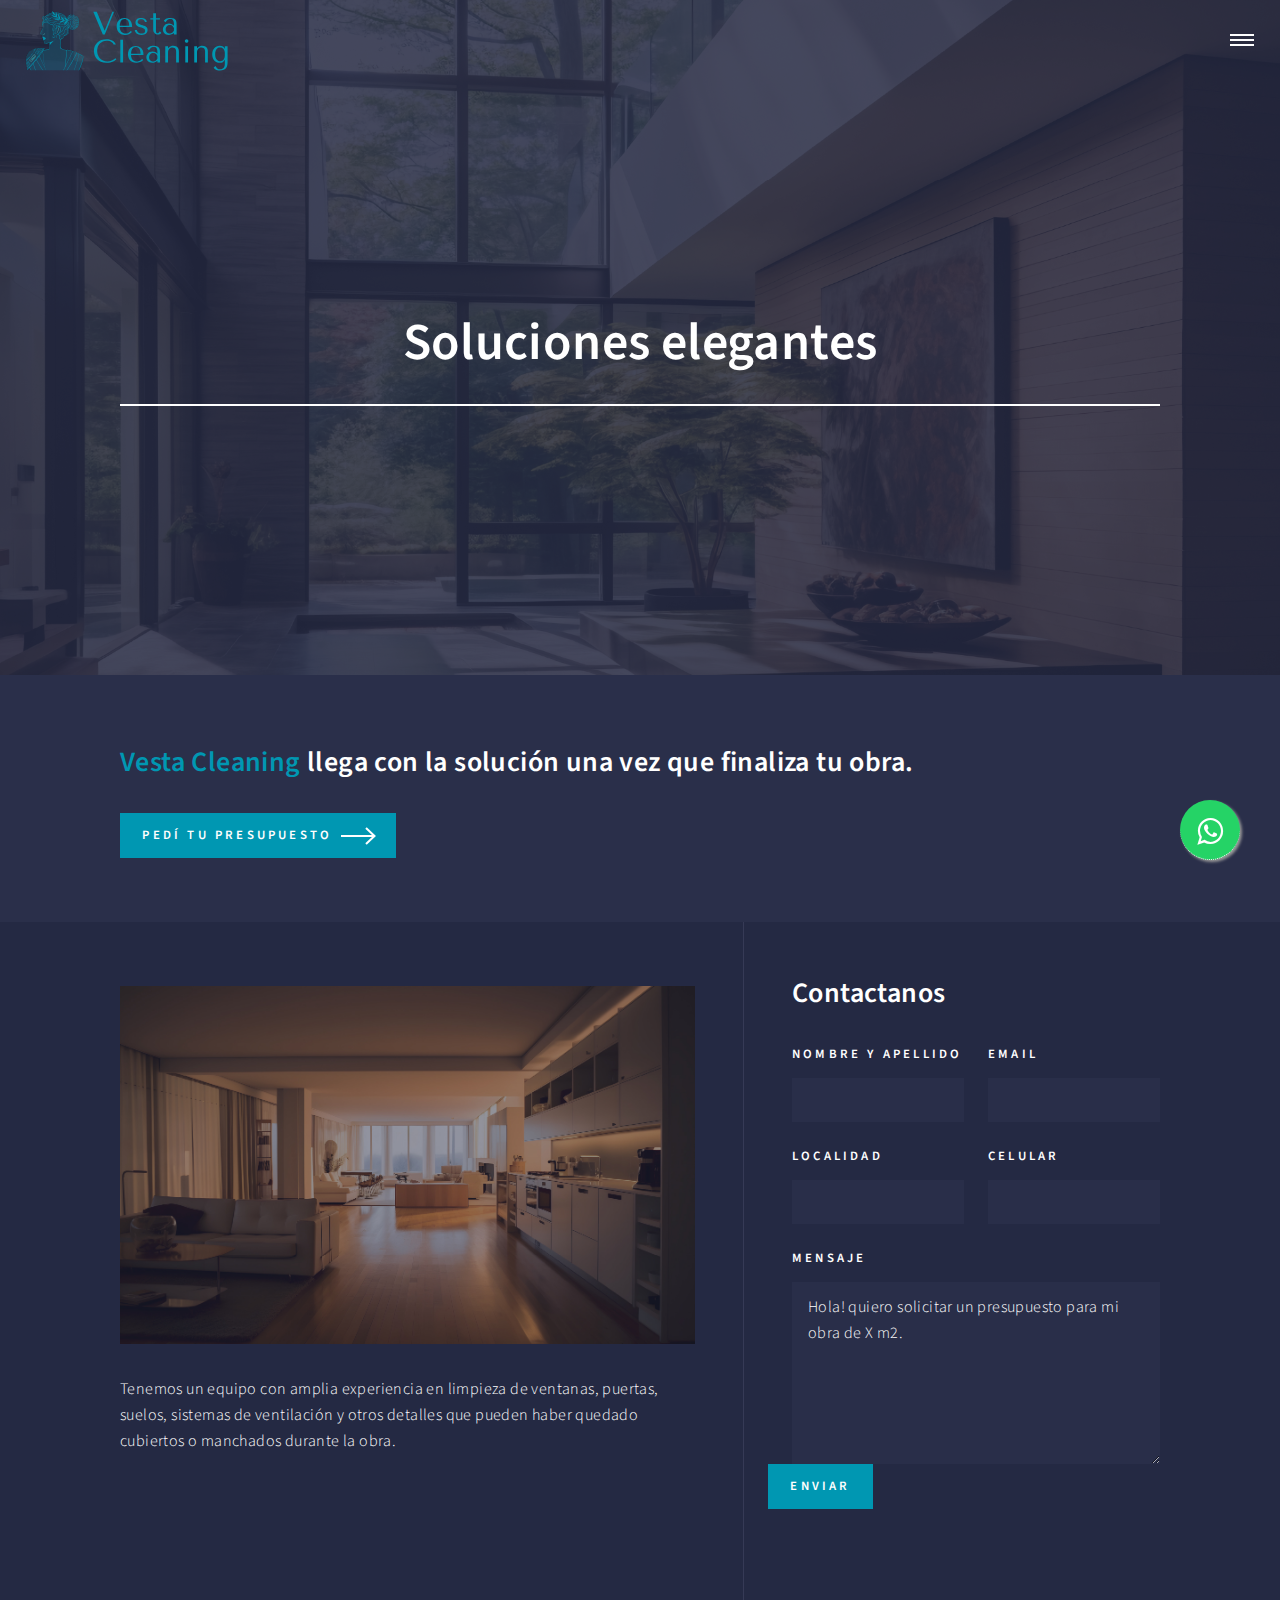
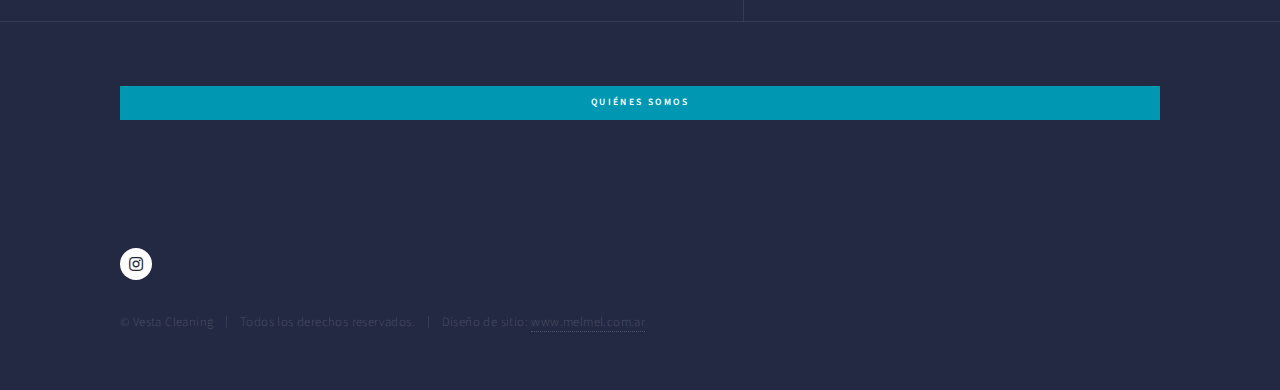
==== commit 29e09804: "Update Lo que hacemos.html" ====
--- a/Lo que hacemos.html
+++ b/Lo que hacemos.html
@@ -140,7 +140,7 @@
 							
 							</ul>
 							<ul class="copyright">
-								<li>&copy; Vesta Cleaning</li><li>Todos los derechos reservados</li>
+								<li>&copy; Vesta Cleaning</li><li>Todos los derechos reservados.</li><li>Diseño de sitio: <a href="http://www.melmel.com.ar" target="_blank">www.melmel.com.ar</a></li>
 							</ul>
 						</div>
 					</footer>
